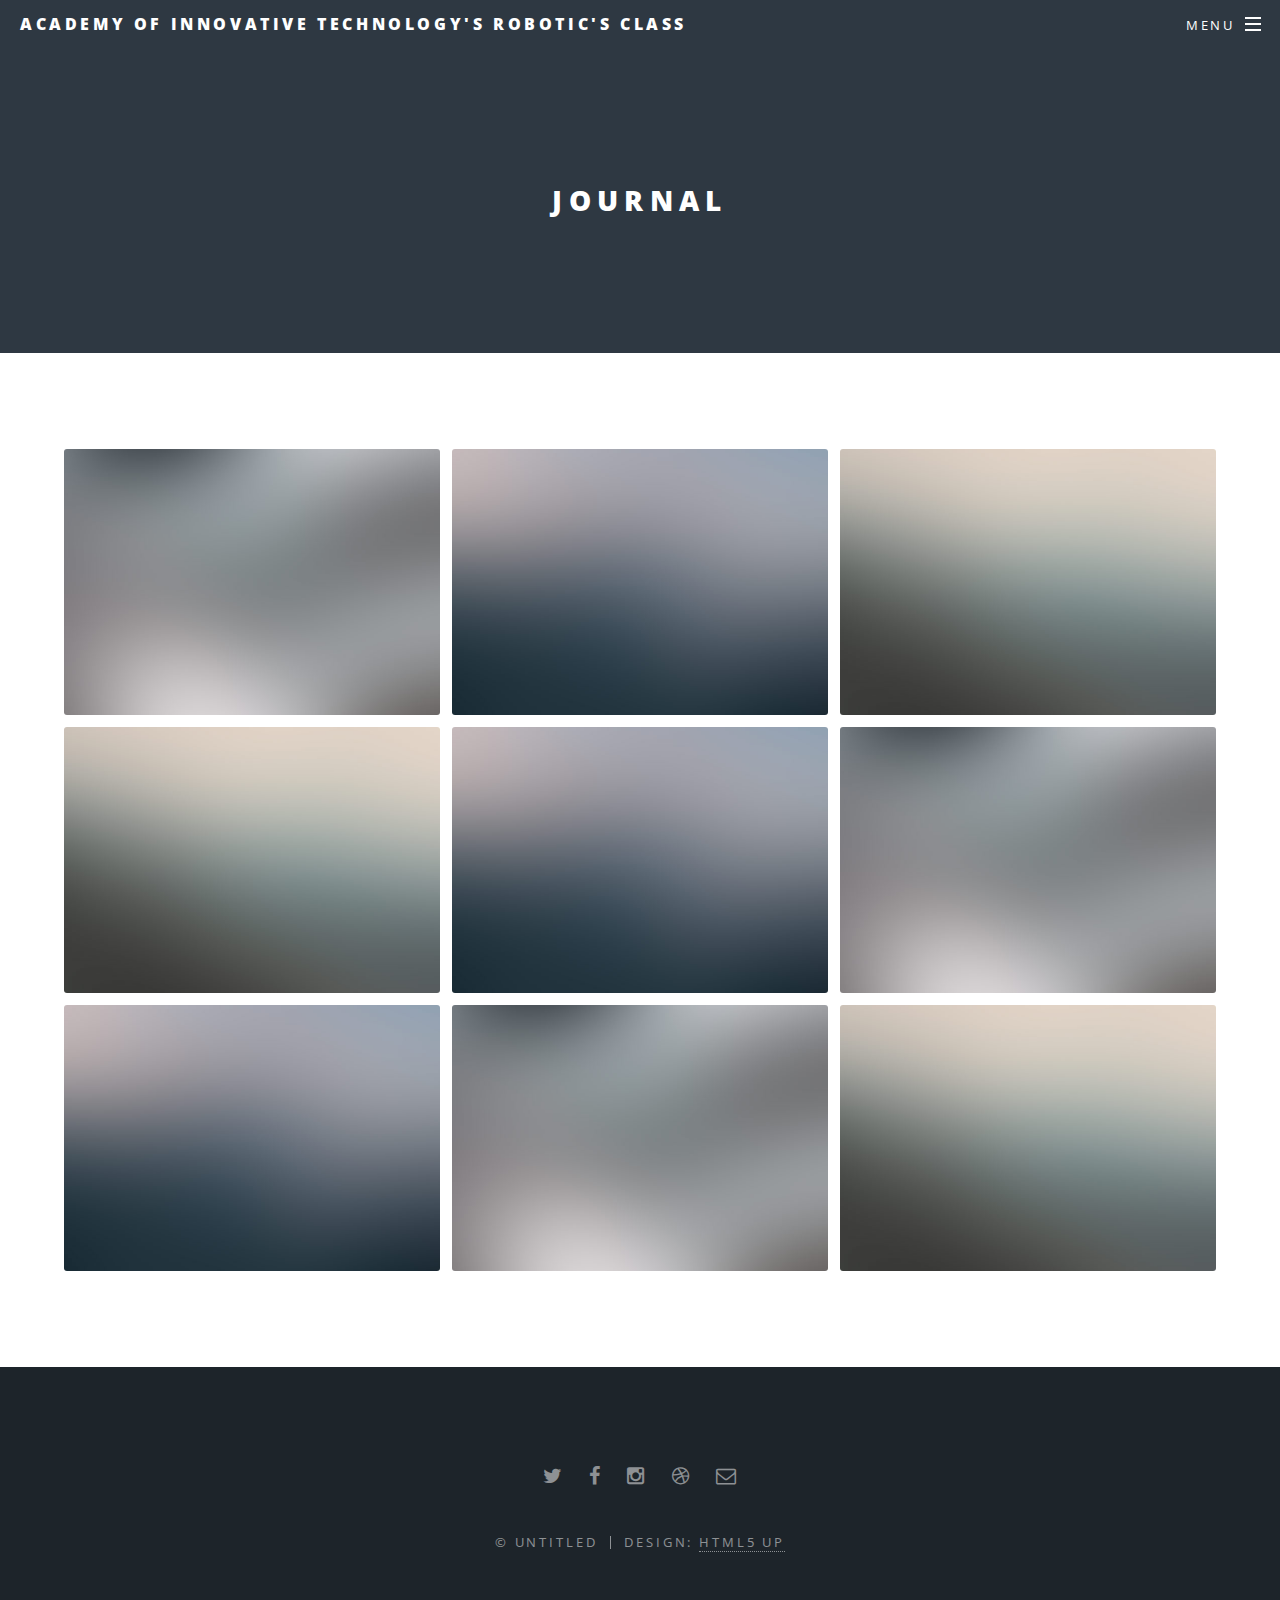
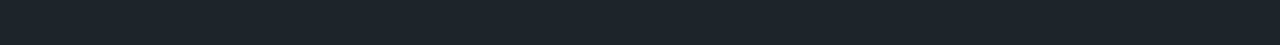
==== journal.html @ de73ca6f "added files" ====
<!DOCTYPE HTML>
<!--
	Spectral by HTML5 UP
	html5up.net | @n33co
	Free for personal and commercial use under the CCA 3.0 license (html5up.net/license)
-->
<html>
	<head>
		<title>Academy of Innovative Technology Robotic's Class</title>
		<meta charset="utf-8" />
		<meta name="viewport" content="width=device-width, initial-scale=1" />
		<!--[if lte IE 8]><script src="assets/js/ie/html5shiv.js"></script><![endif]-->
		<link rel="stylesheet" href="assets/css/main.css" />
		<!--[if lte IE 8]><link rel="stylesheet" href="assets/css/ie8.css" /><![endif]-->
		<!--[if lte IE 9]><link rel="stylesheet" href="assets/css/ie9.css" /><![endif]-->
	</head>
	<body>

		<!-- Page Wrapper -->
			<div id="page-wrapper">

				<!-- Header -->
					<header id="header">
						<h1><a href="index.html">Academy of Innovative Technology's Robotic's Class</a></h1>
						<nav id="nav">
							<ul>
								<li class="special">
									<a href="#menu" class="menuToggle"><span>Menu</span></a>
									<div id="menu">
										<ul>
											<li><a href="index.html">Home</a></li>
											<li><a href="gallery.html">Gallery</a><li>
										</ul>
									</div>
								</li>
							</ul>
						</nav>
					</header>

				<!-- Main -->
					<article id="main">
						<header style="background: url('images/IMAG0907')">
							<h2>Journal</h2>
							<p></p>
						</header>
						<section class="wrapper style5">
							<div class="inner">
								<section>
									<div class="box alt">
										<div class="row uniform 50%">
											<div class="4u"><span class="image fit"><img src="images/pic01.jpg" alt="" /></span></div>
											<div class="4u"><span class="image fit"><img src="images/pic02.jpg" alt="" /></span></div>
											<div class="4u"><span class="image fit"><img src="images/pic03.jpg" alt="" /></span></div>
											<div class="4u"><span class="image fit"><img src="images/pic03.jpg" alt="" /></span></div>
											<div class="4u"><span class="image fit"><img src="images/pic02.jpg" alt="" /></span></div>
											<div class="4u"><span class="image fit"><img src="images/pic01.jpg" alt="" /></span></div>
											<div class="4u"><span class="image fit"><img src="images/pic02.jpg" alt="" /></span></div>
											<div class="4u"><span class="image fit"><img src="images/pic01.jpg" alt="" /></span></div>
											<div class="4u"><span class="image fit"><img src="images/pic03.jpg" alt="" /></span></div>
										</div>
									</div>
								</section>
							</div>
						</section>
					</article>

				<!-- Footer -->
					<footer id="footer">
						<ul class="icons">
							<li><a href="#" class="icon fa-twitter"><span class="label">Twitter</span></a></li>
							<li><a href="#" class="icon fa-facebook"><span class="label">Facebook</span></a></li>
							<li><a href="#" class="icon fa-instagram"><span class="label">Instagram</span></a></li>
							<li><a href="#" class="icon fa-dribbble"><span class="label">Dribbble</span></a></li>
							<li><a href="#" class="icon fa-envelope-o"><span class="label">Email</span></a></li>
						</ul>
						<ul class="copyright">
							<li>&copy; Untitled</li><li>Design: <a href="http://html5up.net">HTML5 UP</a></li>
						</ul>
					</footer>

			</div>

		<!-- Scripts -->
			<script src="assets/js/jquery.min.js"></script>
			<script src="assets/js/jquery.scrollex.min.js"></script>
			<script src="assets/js/jquery.scrolly.min.js"></script>
			<script src="assets/js/skel.min.js"></script>
			<script src="assets/js/util.js"></script>
			<!--[if lte IE 8]><script src="assets/js/ie/respond.min.js"></script><![endif]-->
			<script src="assets/js/main.js"></script>

	</body>
</html>
---- assets/css/main.css ----
@import url(font-awesome.min.css);
@import url("http://fonts.googleapis.com/css?family=Open+Sans:400,400italic,600,600italic,800,800italic");

/*
	Spectral by HTML5 UP
	html5up.net | @n33co
	Free for personal and commercial use under the CCA 3.0 license (html5up.net/license)
*/

/* Reset */

	html, body, div, span, applet, object, iframe, h1, h2, h3, h4, h5, h6, p, blockquote, pre, a, abbr, acronym, address, big, cite, code, del, dfn, em, img, ins, kbd, q, s, samp, small, strike, strong, sub, sup, tt, var, b, u, i, center, dl, dt, dd, ol, ul, li, fieldset, form, label, legend, table, caption, tbody, tfoot, thead, tr, th, td, article, aside, canvas, details, embed, figure, figcaption, footer, header, hgroup, menu, nav, output, ruby, section, summary, time, mark, audio, video {
		margin: 0;
		padding: 0;
		border: 0;
		font-size: 100%;
		font: inherit;
		vertical-align: baseline;
	}

	article, aside, details, figcaption, figure, footer, header, hgroup, menu, nav, section {
		display: block;
	}

	body {
		line-height: 1;
	}

	ol, ul {
		list-style: none;
	}

	blockquote, q {
		quotes: none;
	}

	blockquote:before, blockquote:after, q:before, q:after {
		content: '';
		content: none;
	}

	table {
		border-collapse: collapse;
		border-spacing: 0;
	}

	body {
		-webkit-text-size-adjust: none;
	}

/* Box Model */

	*, *:before, *:after {
		-moz-box-sizing: border-box;
		-webkit-box-sizing: border-box;
		box-sizing: border-box;
	}

/* Grid */

	.row {
		border-bottom: solid 1px transparent;
		-moz-box-sizing: border-box;
		-webkit-box-sizing: border-box;
		box-sizing: border-box;
	}

	.row > * {
		float: left;
		-moz-box-sizing: border-box;
		-webkit-box-sizing: border-box;
		box-sizing: border-box;
	}

	.row:after, .row:before {
		content: '';
		display: block;
		clear: both;
		height: 0;
	}

	.row.uniform > * > :first-child {
		margin-top: 0;
	}

	.row.uniform > * > :last-child {
		margin-bottom: 0;
	}

	.row.\30 \25 > * {
		padding: 0 0 0 0em;
	}

	.row.\30 \25 {
		margin: 0 0 -1px 0em;
	}

	.row.uniform.\30 \25 > * {
		padding: 0em 0 0 0em;
	}

	.row.uniform.\30 \25 {
		margin: 0em 0 -1px 0em;
	}

	.row > * {
		padding: 0 0 0 1.5em;
	}

	.row {
		margin: 0 0 -1px -1.5em;
	}

	.row.uniform > * {
		padding: 1.5em 0 0 1.5em;
	}

	.row.uniform {
		margin: -1.5em 0 -1px -1.5em;
	}

	.row.\32 00\25 > * {
		padding: 0 0 0 3em;
	}

	.row.\32 00\25 {
		margin: 0 0 -1px -3em;
	}

	.row.uniform.\32 00\25 > * {
		padding: 3em 0 0 3em;
	}

	.row.uniform.\32 00\25 {
		margin: -3em 0 -1px -3em;
	}

	.row.\31 50\25 > * {
		padding: 0 0 0 2.25em;
	}

	.row.\31 50\25 {
		margin: 0 0 -1px -2.25em;
	}

	.row.uniform.\31 50\25 > * {
		padding: 2.25em 0 0 2.25em;
	}

	.row.uniform.\31 50\25 {
		margin: -2.25em 0 -1px -2.25em;
	}

	.row.\35 0\25 > * {
		padding: 0 0 0 0.75em;
	}

	.row.\35 0\25 {
		margin: 0 0 -1px -0.75em;
	}

	.row.uniform.\35 0\25 > * {
		padding: 0.75em 0 0 0.75em;
	}

	.row.uniform.\35 0\25 {
		margin: -0.75em 0 -1px -0.75em;
	}

	.row.\32 5\25 > * {
		padding: 0 0 0 0.375em;
	}

	.row.\32 5\25 {
		margin: 0 0 -1px -0.375em;
	}

	.row.uniform.\32 5\25 > * {
		padding: 0.375em 0 0 0.375em;
	}

	.row.uniform.\32 5\25 {
		margin: -0.375em 0 -1px -0.375em;
	}

	.\31 2u, .\31 2u\24 {
		width: 100%;
		clear: none;
		margin-left: 0;
	}

	.\31 1u, .\31 1u\24 {
		width: 91.6666666667%;
		clear: none;
		margin-left: 0;
	}

	.\31 0u, .\31 0u\24 {
		width: 83.3333333333%;
		clear: none;
		margin-left: 0;
	}

	.\39 u, .\39 u\24 {
		width: 75%;
		clear: none;
		margin-left: 0;
	}

	.\38 u, .\38 u\24 {
		width: 66.6666666667%;
		clear: none;
		margin-left: 0;
	}

	.\37 u, .\37 u\24 {
		width: 58.3333333333%;
		clear: none;
		margin-left: 0;
	}

	.\36 u, .\36 u\24 {
		width: 50%;
		clear: none;
		margin-left: 0;
	}

	.\35 u, .\35 u\24 {
		width: 41.6666666667%;
		clear: none;
		margin-left: 0;
	}

	.\34 u, .\34 u\24 {
		width: 33.3333333333%;
		clear: none;
		margin-left: 0;
	}

	.\33 u, .\33 u\24 {
		width: 25%;
		clear: none;
		margin-left: 0;
	}

	.\32 u, .\32 u\24 {
		width: 16.6666666667%;
		clear: none;
		margin-left: 0;
	}

	.\31 u, .\31 u\24 {
		width: 8.3333333333%;
		clear: none;
		margin-left: 0;
	}

	.\31 2u\24 + *,
	.\31 1u\24 + *,
	.\31 0u\24 + *,
	.\39 u\24 + *,
	.\38 u\24 + *,
	.\37 u\24 + *,
	.\36 u\24 + *,
	.\35 u\24 + *,
	.\34 u\24 + *,
	.\33 u\24 + *,
	.\32 u\24 + *,
	.\31 u\24 + * {
		clear: left;
	}

	.\-11u {
		margin-left: 91.66667%;
	}

	.\-10u {
		margin-left: 83.33333%;
	}

	.\-9u {
		margin-left: 75%;
	}

	.\-8u {
		margin-left: 66.66667%;
	}

	.\-7u {
		margin-left: 58.33333%;
	}

	.\-6u {
		margin-left: 50%;
	}

	.\-5u {
		margin-left: 41.66667%;
	}

	.\-4u {
		margin-left: 33.33333%;
	}

	.\-3u {
		margin-left: 25%;
	}

	.\-2u {
		margin-left: 16.66667%;
	}

	.\-1u {
		margin-left: 8.33333%;
	}

	@media screen and (max-width: 1680px) {

		.row > * {
			padding: 0 0 0 1.5em;
		}

		.row {
			margin: 0 0 -1px -1.5em;
		}

		.row.uniform > * {
			padding: 1.5em 0 0 1.5em;
		}

		.row.uniform {
			margin: -1.5em 0 -1px -1.5em;
		}

		.row.\32 00\25 > * {
			padding: 0 0 0 3em;
		}

		.row.\32 00\25 {
			margin: 0 0 -1px -3em;
		}

		.row.uniform.\32 00\25 > * {
			padding: 3em 0 0 3em;
		}

		.row.uniform.\32 00\25 {
			margin: -3em 0 -1px -3em;
		}

		.row.\31 50\25 > * {
			padding: 0 0 0 2.25em;
		}

		.row.\31 50\25 {
			margin: 0 0 -1px -2.25em;
		}

		.row.uniform.\31 50\25 > * {
			padding: 2.25em 0 0 2.25em;
		}

		.row.uniform.\31 50\25 {
			margin: -2.25em 0 -1px -2.25em;
		}

		.row.\35 0\25 > * {
			padding: 0 0 0 0.75em;
		}

		.row.\35 0\25 {
			margin: 0 0 -1px -0.75em;
		}

		.row.uniform.\35 0\25 > * {
			padding: 0.75em 0 0 0.75em;
		}

		.row.uniform.\35 0\25 {
			margin: -0.75em 0 -1px -0.75em;
		}

		.row.\32 5\25 > * {
			padding: 0 0 0 0.375em;
		}

		.row.\32 5\25 {
			margin: 0 0 -1px -0.375em;
		}

		.row.uniform.\32 5\25 > * {
			padding: 0.375em 0 0 0.375em;
		}

		.row.uniform.\32 5\25 {
			margin: -0.375em 0 -1px -0.375em;
		}

		.\31 2u\28xlarge\29, .\31 2u\24\28xlarge\29 {
			width: 100%;
			clear: none;
			margin-left: 0;
		}

		.\31 1u\28xlarge\29, .\31 1u\24\28xlarge\29 {
			width: 91.6666666667%;
			clear: none;
			margin-left: 0;
		}

		.\31 0u\28xlarge\29, .\31 0u\24\28xlarge\29 {
			width: 83.3333333333%;
			clear: none;
			margin-left: 0;
		}

		.\39 u\28xlarge\29, .\39 u\24\28xlarge\29 {
			width: 75%;
			clear: none;
			margin-left: 0;
		}

		.\38 u\28xlarge\29, .\38 u\24\28xlarge\29 {
			width: 66.6666666667%;
			clear: none;
			margin-left: 0;
		}

		.\37 u\28xlarge\29, .\37 u\24\28xlarge\29 {
			width: 58.3333333333%;
			clear: none;
			margin-left: 0;
		}

		.\36 u\28xlarge\29, .\36 u\24\28xlarge\29 {
			width: 50%;
			clear: none;
			margin-left: 0;
		}

		.\35 u\28xlarge\29, .\35 u\24\28xlarge\29 {
			width: 41.6666666667%;
			clear: none;
			margin-left: 0;
		}

		.\34 u\28xlarge\29, .\34 u\24\28xlarge\29 {
			width: 33.3333333333%;
			clear: none;
			margin-left: 0;
		}

		.\33 u\28xlarge\29, .\33 u\24\28xlarge\29 {
			width: 25%;
			clear: none;
			margin-left: 0;
		}

		.\32 u\28xlarge\29, .\32 u\24\28xlarge\29 {
			width: 16.6666666667%;
			clear: none;
			margin-left: 0;
		}

		.\31 u\28xlarge\29, .\31 u\24\28xlarge\29 {
			width: 8.3333333333%;
			clear: none;
			margin-left: 0;
		}

		.\31 2u\24\28xlarge\29 + *,
		.\31 1u\24\28xlarge\29 + *,
		.\31 0u\24\28xlarge\29 + *,
		.\39 u\24\28xlarge\29 + *,
		.\38 u\24\28xlarge\29 + *,
		.\37 u\24\28xlarge\29 + *,
		.\36 u\24\28xlarge\29 + *,
		.\35 u\24\28xlarge\29 + *,
		.\34 u\24\28xlarge\29 + *,
		.\33 u\24\28xlarge\29 + *,
		.\32 u\24\28xlarge\29 + *,
		.\31 u\24\28xlarge\29 + * {
			clear: left;
		}

		.\-11u\28xlarge\29 {
			margin-left: 91.66667%;
		}

		.\-10u\28xlarge\29 {
			margin-left: 83.33333%;
		}

		.\-9u\28xlarge\29 {
			margin-left: 75%;
		}

		.\-8u\28xlarge\29 {
			margin-left: 66.66667%;
		}

		.\-7u\28xlarge\29 {
			margin-left: 58.33333%;
		}

		.\-6u\28xlarge\29 {
			margin-left: 50%;
		}

		.\-5u\28xlarge\29 {
			margin-left: 41.66667%;
		}

		.\-4u\28xlarge\29 {
			margin-left: 33.33333%;
		}

		.\-3u\28xlarge\29 {
			margin-left: 25%;
		}

		.\-2u\28xlarge\29 {
			margin-left: 16.66667%;
		}

		.\-1u\28xlarge\29 {
			margin-left: 8.33333%;
		}

	}

	@media screen and (max-width: 1280px) {

		.row > * {
			padding: 0 0 0 1.5em;
		}

		.row {
			margin: 0 0 -1px -1.5em;
		}

		.row.uniform > * {
			padding: 1.5em 0 0 1.5em;
		}

		.row.uniform {
			margin: -1.5em 0 -1px -1.5em;
		}

		.row.\32 00\25 > * {
			padding: 0 0 0 3em;
		}

		.row.\32 00\25 {
			margin: 0 0 -1px -3em;
		}

		.row.uniform.\32 00\25 > * {
			padding: 3em 0 0 3em;
		}

		.row.uniform.\32 00\25 {
			margin: -3em 0 -1px -3em;
		}

		.row.\31 50\25 > * {
			padding: 0 0 0 2.25em;
		}

		.row.\31 50\25 {
			margin: 0 0 -1px -2.25em;
		}

		.row.uniform.\31 50\25 > * {
			padding: 2.25em 0 0 2.25em;
		}

		.row.uniform.\31 50\25 {
			margin: -2.25em 0 -1px -2.25em;
		}

		.row.\35 0\25 > * {
			padding: 0 0 0 0.75em;
		}

		.row.\35 0\25 {
			margin: 0 0 -1px -0.75em;
		}

		.row.uniform.\35 0\25 > * {
			padding: 0.75em 0 0 0.75em;
		}

		.row.uniform.\35 0\25 {
			margin: -0.75em 0 -1px -0.75em;
		}

		.row.\32 5\25 > * {
			padding: 0 0 0 0.375em;
		}

		.row.\32 5\25 {
			margin: 0 0 -1px -0.375em;
		}

		.row.uniform.\32 5\25 > * {
			padding: 0.375em 0 0 0.375em;
		}

		.row.uniform.\32 5\25 {
			margin: -0.375em 0 -1px -0.375em;
		}

		.\31 2u\28large\29, .\31 2u\24\28large\29 {
			width: 100%;
			clear: none;
			margin-left: 0;
		}

		.\31 1u\28large\29, .\31 1u\24\28large\29 {
			width: 91.6666666667%;
			clear: none;
			margin-left: 0;
		}

		.\31 0u\28large\29, .\31 0u\24\28large\29 {
			width: 83.3333333333%;
			clear: none;
			margin-left: 0;
		}

		.\39 u\28large\29, .\39 u\24\28large\29 {
			width: 75%;
			clear: none;
			margin-left: 0;
		}

		.\38 u\28large\29, .\38 u\24\28large\29 {
			width: 66.6666666667%;
			clear: none;
			margin-left: 0;
		}

		.\37 u\28large\29, .\37 u\24\28large\29 {
			width: 58.3333333333%;
			clear: none;
			margin-left: 0;
		}

		.\36 u\28large\29, .\36 u\24\28large\29 {
			width: 50%;
			clear: none;
			margin-left: 0;
		}

		.\35 u\28large\29, .\35 u\24\28large\29 {
			width: 41.6666666667%;
			clear: none;
			margin-left: 0;
		}

		.\34 u\28large\29, .\34 u\24\28large\29 {
			width: 33.3333333333%;
			clear: none;
			margin-left: 0;
		}

		.\33 u\28large\29, .\33 u\24\28large\29 {
			width: 25%;
			clear: none;
			margin-left: 0;
		}

		.\32 u\28large\29, .\32 u\24\28large\29 {
			width: 16.6666666667%;
			clear: none;
			margin-left: 0;
		}

		.\31 u\28large\29, .\31 u\24\28large\29 {
			width: 8.3333333333%;
			clear: none;
			margin-left: 0;
		}

		.\31 2u\24\28large\29 + *,
		.\31 1u\24\28large\29 + *,
		.\31 0u\24\28large\29 + *,
		.\39 u\24\28large\29 + *,
		.\38 u\24\28large\29 + *,
		.\37 u\24\28large\29 + *,
		.\36 u\24\28large\29 + *,
		.\35 u\24\28large\29 + *,
		.\34 u\24\28large\29 + *,
		.\33 u\24\28large\29 + *,
		.\32 u\24\28large\29 + *,
		.\31 u\24\28large\29 + * {
			clear: left;
		}

		.\-11u\28large\29 {
			margin-left: 91.66667%;
		}

		.\-10u\28large\29 {
			margin-left: 83.33333%;
		}

		.\-9u\28large\29 {
			margin-left: 75%;
		}

		.\-8u\28large\29 {
			margin-left: 66.66667%;
		}

		.\-7u\28large\29 {
			margin-left: 58.33333%;
		}

		.\-6u\28large\29 {
			margin-left: 50%;
		}

		.\-5u\28large\29 {
			margin-left: 41.66667%;
		}

		.\-4u\28large\29 {
			margin-left: 33.33333%;
		}

		.\-3u\28large\29 {
			margin-left: 25%;
		}

		.\-2u\28large\29 {
			margin-left: 16.66667%;
		}

		.\-1u\28large\29 {
			margin-left: 8.33333%;
		}

	}

	@media screen and (max-width: 980px) {

		.row > * {
			padding: 0 0 0 1.5em;
		}

		.row {
			margin: 0 0 -1px -1.5em;
		}

		.row.uniform > * {
			padding: 1.5em 0 0 1.5em;
		}

		.row.uniform {
			margin: -1.5em 0 -1px -1.5em;
		}

		.row.\32 00\25 > * {
			padding: 0 0 0 3em;
		}

		.row.\32 00\25 {
			margin: 0 0 -1px -3em;
		}

		.row.uniform.\32 00\25 > * {
			padding: 3em 0 0 3em;
		}

		.row.uniform.\32 00\25 {
			margin: -3em 0 -1px -3em;
		}

		.row.\31 50\25 > * {
			padding: 0 0 0 2.25em;
		}

		.row.\31 50\25 {
			margin: 0 0 -1px -2.25em;
		}

		.row.uniform.\31 50\25 > * {
			padding: 2.25em 0 0 2.25em;
		}

		.row.uniform.\31 50\25 {
			margin: -2.25em 0 -1px -2.25em;
		}

		.row.\35 0\25 > * {
			padding: 0 0 0 0.75em;
		}

		.row.\35 0\25 {
			margin: 0 0 -1px -0.75em;
		}

		.row.uniform.\35 0\25 > * {
			padding: 0.75em 0 0 0.75em;
		}

		.row.uniform.\35 0\25 {
			margin: -0.75em 0 -1px -0.75em;
		}

		.row.\32 5\25 > * {
			padding: 0 0 0 0.375em;
		}

		.row.\32 5\25 {
			margin: 0 0 -1px -0.375em;
		}

		.row.uniform.\32 5\25 > * {
			padding: 0.375em 0 0 0.375em;
		}

		.row.uniform.\32 5\25 {
			margin: -0.375em 0 -1px -0.375em;
		}

		.\31 2u\28medium\29, .\31 2u\24\28medium\29 {
			width: 100%;
			clear: none;
			margin-left: 0;
		}

		.\31 1u\28medium\29, .\31 1u\24\28medium\29 {
			width: 91.6666666667%;
			clear: none;
			margin-left: 0;
		}

		.\31 0u\28medium\29, .\31 0u\24\28medium\29 {
			width: 83.3333333333%;
			clear: none;
			margin-left: 0;
		}

		.\39 u\28medium\29, .\39 u\24\28medium\29 {
			width: 75%;
			clear: none;
			margin-left: 0;
		}

		.\38 u\28medium\29, .\38 u\24\28medium\29 {
			width: 66.6666666667%;
			clear: none;
			margin-left: 0;
		}

		.\37 u\28medium\29, .\37 u\24\28medium\29 {
			width: 58.3333333333%;
			clear: none;
			margin-left: 0;
		}

		.\36 u\28medium\29, .\36 u\24\28medium\29 {
			width: 50%;
			clear: none;
			margin-left: 0;
		}

		.\35 u\28medium\29, .\35 u\24\28medium\29 {
			width: 41.6666666667%;
			clear: none;
			margin-left: 0;
		}

		.\34 u\28medium\29, .\34 u\24\28medium\29 {
			width: 33.3333333333%;
			clear: none;
			margin-left: 0;
		}

		.\33 u\28medium\29, .\33 u\24\28medium\29 {
			width: 25%;
			clear: none;
			margin-left: 0;
		}

		.\32 u\28medium\29, .\32 u\24\28medium\29 {
			width: 16.6666666667%;
			clear: none;
			margin-left: 0;
		}

		.\31 u\28medium\29, .\31 u\24\28medium\29 {
			width: 8.3333333333%;
			clear: none;
			margin-left: 0;
		}

		.\31 2u\24\28medium\29 + *,
		.\31 1u\24\28medium\29 + *,
		.\31 0u\24\28medium\29 + *,
		.\39 u\24\28medium\29 + *,
		.\38 u\24\28medium\29 + *,
		.\37 u\24\28medium\29 + *,
		.\36 u\24\28medium\29 + *,
		.\35 u\24\28medium\29 + *,
		.\34 u\24\28medium\29 + *,
		.\33 u\24\28medium\29 + *,
		.\32 u\24\28medium\29 + *,
		.\31 u\24\28medium\29 + * {
			clear: left;
		}

		.\-11u\28medium\29 {
			margin-left: 91.66667%;
		}

		.\-10u\28medium\29 {
			margin-left: 83.33333%;
		}

		.\-9u\28medium\29 {
			margin-left: 75%;
		}

		.\-8u\28medium\29 {
			margin-left: 66.66667%;
		}

		.\-7u\28medium\29 {
			margin-left: 58.33333%;
		}

		.\-6u\28medium\29 {
			margin-left: 50%;
		}

		.\-5u\28medium\29 {
			margin-left: 41.66667%;
		}

		.\-4u\28medium\29 {
			margin-left: 33.33333%;
		}

		.\-3u\28medium\29 {
			margin-left: 25%;
		}

		.\-2u\28medium\29 {
			margin-left: 16.66667%;
		}

		.\-1u\28medium\29 {
			margin-left: 8.33333%;
		}

	}

	@media screen and (max-width: 736px) {

		.row > * {
			padding: 0 0 0 1.5em;
		}

		.row {
			margin: 0 0 -1px -1.5em;
		}

		.row.uniform > * {
			padding: 1.5em 0 0 1.5em;
		}

		.row.uniform {
			margin: -1.5em 0 -1px -1.5em;
		}

		.row.\32 00\25 > * {
			padding: 0 0 0 3em;
		}

		.row.\32 00\25 {
			margin: 0 0 -1px -3em;
		}

		.row.uniform.\32 00\25 > * {
			padding: 3em 0 0 3em;
		}

		.row.uniform.\32 00\25 {
			margin: -3em 0 -1px -3em;
		}

		.row.\31 50\25 > * {
			padding: 0 0 0 2.25em;
		}

		.row.\31 50\25 {
			margin: 0 0 -1px -2.25em;
		}

		.row.uniform.\31 50\25 > * {
			padding: 2.25em 0 0 2.25em;
		}

		.row.uniform.\31 50\25 {
			margin: -2.25em 0 -1px -2.25em;
		}

		.row.\35 0\25 > * {
			padding: 0 0 0 0.75em;
		}

		.row.\35 0\25 {
			margin: 0 0 -1px -0.75em;
		}

		.row.uniform.\35 0\25 > * {
			padding: 0.75em 0 0 0.75em;
		}

		.row.uniform.\35 0\25 {
			margin: -0.75em 0 -1px -0.75em;
		}

		.row.\32 5\25 > * {
			padding: 0 0 0 0.375em;
		}

		.row.\32 5\25 {
			margin: 0 0 -1px -0.375em;
		}

		.row.uniform.\32 5\25 > * {
			padding: 0.375em 0 0 0.375em;
		}

		.row.uniform.\32 5\25 {
			margin: -0.375em 0 -1px -0.375em;
		}

		.\31 2u\28small\29, .\31 2u\24\28small\29 {
			width: 100%;
			clear: none;
			margin-left: 0;
		}

		.\31 1u\28small\29, .\31 1u\24\28small\29 {
			width: 91.6666666667%;
			clear: none;
			margin-left: 0;
		}

		.\31 0u\28small\29, .\31 0u\24\28small\29 {
			width: 83.3333333333%;
			clear: none;
			margin-left: 0;
		}

		.\39 u\28small\29, .\39 u\24\28small\29 {
			width: 75%;
			clear: none;
			margin-left: 0;
		}

		.\38 u\28small\29, .\38 u\24\28small\29 {
			width: 66.6666666667%;
			clear: none;
			margin-left: 0;
		}

		.\37 u\28small\29, .\37 u\24\28small\29 {
			width: 58.3333333333%;
			clear: none;
			margin-left: 0;
		}

		.\36 u\28small\29, .\36 u\24\28small\29 {
			width: 50%;
			clear: none;
			margin-left: 0;
		}

		.\35 u\28small\29, .\35 u\24\28small\29 {
			width: 41.6666666667%;
			clear: none;
			margin-left: 0;
		}

		.\34 u\28small\29, .\34 u\24\28small\29 {
			width: 33.3333333333%;
			clear: none;
			margin-left: 0;
		}

		.\33 u\28small\29, .\33 u\24\28small\29 {
			width: 25%;
			clear: none;
			margin-left: 0;
		}

		.\32 u\28small\29, .\32 u\24\28small\29 {
			width: 16.6666666667%;
			clear: none;
			margin-left: 0;
		}

		.\31 u\28small\29, .\31 u\24\28small\29 {
			width: 8.3333333333%;
			clear: none;
			margin-left: 0;
		}

		.\31 2u\24\28small\29 + *,
		.\31 1u\24\28small\29 + *,
		.\31 0u\24\28small\29 + *,
		.\39 u\24\28small\29 + *,
		.\38 u\24\28small\29 + *,
		.\37 u\24\28small\29 + *,
		.\36 u\24\28small\29 + *,
		.\35 u\24\28small\29 + *,
		.\34 u\24\28small\29 + *,
		.\33 u\24\28small\29 + *,
		.\32 u\24\28small\29 + *,
		.\31 u\24\28small\29 + * {
			clear: left;
		}

		.\-11u\28small\29 {
			margin-left: 91.66667%;
		}

		.\-10u\28small\29 {
			margin-left: 83.33333%;
		}

		.\-9u\28small\29 {
			margin-left: 75%;
		}

		.\-8u\28small\29 {
			margin-left: 66.66667%;
		}

		.\-7u\28small\29 {
			margin-left: 58.33333%;
		}

		.\-6u\28small\29 {
			margin-left: 50%;
		}

		.\-5u\28small\29 {
			margin-left: 41.66667%;
		}

		.\-4u\28small\29 {
			margin-left: 33.33333%;
		}

		.\-3u\28small\29 {
			margin-left: 25%;
		}

		.\-2u\28small\29 {
			margin-left: 16.66667%;
		}

		.\-1u\28small\29 {
			margin-left: 8.33333%;
		}

	}

	@media screen and (max-width: 480px) {

		.row > * {
			padding: 0 0 0 1.5em;
		}

		.row {
			margin: 0 0 -1px -1.5em;
		}

		.row.uniform > * {
			padding: 1.5em 0 0 1.5em;
		}

		.row.uniform {
			margin: -1.5em 0 -1px -1.5em;
		}

		.row.\32 00\25 > * {
			padding: 0 0 0 3em;
		}

		.row.\32 00\25 {
			margin: 0 0 -1px -3em;
		}

		.row.uniform.\32 00\25 > * {
			padding: 3em 0 0 3em;
		}

		.row.uniform.\32 00\25 {
			margin: -3em 0 -1px -3em;
		}

		.row.\31 50\25 > * {
			padding: 0 0 0 2.25em;
		}

		.row.\31 50\25 {
			margin: 0 0 -1px -2.25em;
		}

		.row.uniform.\31 50\25 > * {
			padding: 2.25em 0 0 2.25em;
		}

		.row.uniform.\31 50\25 {
			margin: -2.25em 0 -1px -2.25em;
		}

		.row.\35 0\25 > * {
			padding: 0 0 0 0.75em;
		}

		.row.\35 0\25 {
			margin: 0 0 -1px -0.75em;
		}

		.row.uniform.\35 0\25 > * {
			padding: 0.75em 0 0 0.75em;
		}

		.row.uniform.\35 0\25 {
			margin: -0.75em 0 -1px -0.75em;
		}

		.row.\32 5\25 > * {
			padding: 0 0 0 0.375em;
		}

		.row.\32 5\25 {
			margin: 0 0 -1px -0.375em;
		}

		.row.uniform.\32 5\25 > * {
			padding: 0.375em 0 0 0.375em;
		}

		.row.uniform.\32 5\25 {
			margin: -0.375em 0 -1px -0.375em;
		}

		.\31 2u\28xsmall\29, .\31 2u\24\28xsmall\29 {
			width: 100%;
			clear: none;
			margin-left: 0;
		}

		.\31 1u\28xsmall\29, .\31 1u\24\28xsmall\29 {
			width: 91.6666666667%;
			clear: none;
			margin-left: 0;
		}

		.\31 0u\28xsmall\29, .\31 0u\24\28xsmall\29 {
			width: 83.3333333333%;
			clear: none;
			margin-left: 0;
		}

		.\39 u\28xsmall\29, .\39 u\24\28xsmall\29 {
			width: 75%;
			clear: none;
			margin-left: 0;
		}

		.\38 u\28xsmall\29, .\38 u\24\28xsmall\29 {
			width: 66.6666666667%;
			clear: none;
			margin-left: 0;
		}

		.\37 u\28xsmall\29, .\37 u\24\28xsmall\29 {
			width: 58.3333333333%;
			clear: none;
			margin-left: 0;
		}

		.\36 u\28xsmall\29, .\36 u\24\28xsmall\29 {
			width: 50%;
			clear: none;
			margin-left: 0;
		}

		.\35 u\28xsmall\29, .\35 u\24\28xsmall\29 {
			width: 41.6666666667%;
			clear: none;
			margin-left: 0;
		}

		.\34 u\28xsmall\29, .\34 u\24\28xsmall\29 {
			width: 33.3333333333%;
			clear: none;
			margin-left: 0;
		}

		.\33 u\28xsmall\29, .\33 u\24\28xsmall\29 {
			width: 25%;
			clear: none;
			margin-left: 0;
		}

		.\32 u\28xsmall\29, .\32 u\24\28xsmall\29 {
			width: 16.6666666667%;
			clear: none;
			margin-left: 0;
		}

		.\31 u\28xsmall\29, .\31 u\24\28xsmall\29 {
			width: 8.3333333333%;
			clear: none;
			margin-left: 0;
		}

		.\31 2u\24\28xsmall\29 + *,
		.\31 1u\24\28xsmall\29 + *,
		.\31 0u\24\28xsmall\29 + *,
		.\39 u\24\28xsmall\29 + *,
		.\38 u\24\28xsmall\29 + *,
		.\37 u\24\28xsmall\29 + *,
		.\36 u\24\28xsmall\29 + *,
		.\35 u\24\28xsmall\29 + *,
		.\34 u\24\28xsmall\29 + *,
		.\33 u\24\28xsmall\29 + *,
		.\32 u\24\28xsmall\29 + *,
		.\31 u\24\28xsmall\29 + * {
			clear: left;
		}

		.\-11u\28xsmall\29 {
			margin-left: 91.66667%;
		}

		.\-10u\28xsmall\29 {
			margin-left: 83.33333%;
		}

		.\-9u\28xsmall\29 {
			margin-left: 75%;
		}

		.\-8u\28xsmall\29 {
			margin-left: 66.66667%;
		}

		.\-7u\28xsmall\29 {
			margin-left: 58.33333%;
		}

		.\-6u\28xsmall\29 {
			margin-left: 50%;
		}

		.\-5u\28xsmall\29 {
			margin-left: 41.66667%;
		}

		.\-4u\28xsmall\29 {
			margin-left: 33.33333%;
		}

		.\-3u\28xsmall\29 {
			margin-left: 25%;
		}

		.\-2u\28xsmall\29 {
			margin-left: 16.66667%;
		}

		.\-1u\28xsmall\29 {
			margin-left: 8.33333%;
		}

	}

/* Basic */

	@-ms-viewport {
		width: device-width;
	}

	body {
		background: #2e3842;
	}

		body.is-loading *, body.is-loading *:before, body.is-loading *:after {
			-moz-animation: none !important;
			-webkit-animation: none !important;
			-ms-animation: none !important;
			animation: none !important;
			-moz-transition: none !important;
			-webkit-transition: none !important;
			-ms-transition: none !important;
			transition: none !important;
		}

	body, input, select, textarea {
		color: #fff;
		font-family: "Open Sans", Helvetica, sans-serif;
		font-size: 15pt;
		font-weight: 400;
		letter-spacing: 0.075em;
		line-height: 1.65em;
	}

		@media screen and (max-width: 1680px) {

			body, input, select, textarea {
				font-size: 13pt;
			}

		}

		@media screen and (max-width: 1280px) {

			body, input, select, textarea {
				font-size: 12pt;
			}

		}

		@media screen and (max-width: 736px) {

			body, input, select, textarea {
				font-size: 11pt;
				letter-spacing: 0.0375em;
			}

		}

	a {
		-moz-transition: color 0.2s ease, border-bottom-color 0.2s ease;
		-webkit-transition: color 0.2s ease, border-bottom-color 0.2s ease;
		-ms-transition: color 0.2s ease, border-bottom-color 0.2s ease;
		transition: color 0.2s ease, border-bottom-color 0.2s ease;
		border-bottom: dotted 1px;
		color: inherit;
		text-decoration: none;
	}

		a:hover {
			border-bottom-color: transparent;
		}

	strong, b {
		color: #fff;
		font-weight: 600;
	}

	em, i {
		font-style: italic;
	}

	p {
		margin: 0 0 2em 0;
	}

	h1, h2, h3, h4, h5, h6 {
		color: #fff;
		font-weight: 800;
		letter-spacing: 0.225em;
		line-height: 1em;
		margin: 0 0 1em 0;
		text-transform: uppercase;
	}

		h1 a, h2 a, h3 a, h4 a, h5 a, h6 a {
			color: inherit;
			text-decoration: none;
		}

	h2 {
		font-size: 1.35em;
		line-height: 1.75em;
	}

		@media screen and (max-width: 736px) {

			h2 {
				font-size: 1.1em;
				line-height: 1.65em;
			}

		}

	h3 {
		font-size: 1.15em;
		line-height: 1.75em;
	}

		@media screen and (max-width: 736px) {

			h3 {
				font-size: 1em;
				line-height: 1.65em;
			}

		}

	h4 {
		font-size: 1em;
		line-height: 1.5em;
	}

	h5 {
		font-size: 0.8em;
		line-height: 1.5em;
	}

	h6 {
		font-size: 0.7em;
		line-height: 1.5em;
	}

	sub {
		font-size: 0.8em;
		position: relative;
		top: 0.5em;
	}

	sup {
		font-size: 0.8em;
		position: relative;
		top: -0.5em;
	}

	hr {
		border: 0;
		border-bottom: solid 2px #fff;
		margin: 3em 0;
	}

		hr.major {
			margin: 4.5em 0;
		}

	blockquote {
		border-left: solid 4px #fff;
		font-style: italic;
		margin: 0 0 2em 0;
		padding: 0.5em 0 0.5em 2em;
	}

	code {
		background: rgba(144, 144, 144, 0.25);
		border-radius: 3px;
		font-family: "Courier New", monospace;
		font-size: 0.9em;
		letter-spacing: 0;
		margin: 0 0.25em;
		padding: 0.25em 0.65em;
	}

	pre {
		-webkit-overflow-scrolling: touch;
		font-family: "Courier New", monospace;
		font-size: 0.9em;
		margin: 0 0 2em 0;
	}

		pre code {
			display: block;
			line-height: 1.75em;
			padding: 1em 1.5em;
			overflow-x: auto;
		}

	.align-left {
		text-align: left;
	}

	.align-center {
		text-align: center;
	}

	.align-right {
		text-align: right;
	}

/* Section/Article */

	section.special, article.special {
		text-align: center;
	}

	header p {
		color: rgba(255, 255, 255, 0.5);
		position: relative;
		top: -0.25em;
	}

	header h3 + p {
		font-size: 1.1em;
	}

	header h4 + p,
	header h5 + p,
	header h6 + p {
		font-size: 0.9em;
	}

	header.major {
		margin: 0 0 3.5em 0;
	}

		header.major h2, header.major h3, header.major h4, header.major h5, header.major h6 {
			border-bottom: solid 2px #fff;
			display: inline-block;
			padding-bottom: 1em;
			position: relative;
		}

			header.major h2:after, header.major h3:after, header.major h4:after, header.major h5:after, header.major h6:after {
				content: '';
				display: block;
				height: 1px;
			}

		header.major p {
			color: #fff;
			top: 0;
		}

		@media screen and (max-width: 736px) {

			header.major {
				margin: 0 0 2em 0;
			}

		}

	@media screen and (max-width: 980px) {

		header br {
			display: none;
		}

	}

/* Form */

	form {
		margin: 0 0 2em 0;
	}

	label {
		color: #fff;
		display: block;
		font-size: 0.9em;
		font-weight: 600;
		margin: 0 0 1em 0;
	}

	input[type="text"],
	input[type="password"],
	input[type="email"],
	select,
	textarea {
		-moz-appearance: none;
		-webkit-appearance: none;
		-ms-appearance: none;
		appearance: none;
		background: rgba(144, 144, 144, 0.25);
		border-radius: 3px;
		border: none;
		color: inherit;
		display: block;
		outline: 0;
		padding: 0 1em;
		text-decoration: none;
		width: 100%;
	}

		input[type="text"]:invalid,
		input[type="password"]:invalid,
		input[type="email"]:invalid,
		select:invalid,
		textarea:invalid {
			box-shadow: none;
		}

		input[type="text"]:focus,
		input[type="password"]:focus,
		input[type="email"]:focus,
		select:focus,
		textarea:focus {
			box-shadow: 0 0 0 2px #21b2a6;
		}

	.select-wrapper {
		text-decoration: none;
		display: block;
		position: relative;
	}

		.select-wrapper:before {
			-moz-osx-font-smoothing: grayscale;
			-webkit-font-smoothing: antialiased;
			font-family: FontAwesome;
			font-style: normal;
			font-weight: normal;
			text-transform: none !important;
		}

		.select-wrapper:before {
			-moz-pointer-events: none;
			-webkit-pointer-events: none;
			-ms-pointer-events: none;
			pointer-events: none;
			color: #fff;
			content: '\f078';
			display: block;
			height: 2.75em;
			line-height: 2.75em;
			position: absolute;
			right: 0;
			text-align: center;
			top: 0;
			width: 2.75em;
		}

		.select-wrapper select::-ms-expand {
			display: none;
		}

	input[type="text"],
	input[type="password"],
	input[type="email"],
	select {
		height: 2.75em;
	}

	textarea {
		padding: 0.75em 1em;
	}

	input[type="checkbox"],
	input[type="radio"] {
		-moz-appearance: none;
		-webkit-appearance: none;
		-ms-appearance: none;
		appearance: none;
		display: block;
		float: left;
		margin-right: -2em;
		opacity: 0;
		width: 1em;
		z-index: -1;
	}

		input[type="checkbox"] + label,
		input[type="radio"] + label {
			text-decoration: none;
			color: #fff;
			cursor: pointer;
			display: inline-block;
			font-size: 1em;
			font-weight: 400;
			padding-left: 2.4em;
			padding-right: 0.75em;
			position: relative;
		}

			input[type="checkbox"] + label:before,
			input[type="radio"] + label:before {
				-moz-osx-font-smoothing: grayscale;
				-webkit-font-smoothing: antialiased;
				font-family: FontAwesome;
				font-style: normal;
				font-weight: normal;
				text-transform: none !important;
			}

			input[type="checkbox"] + label:before,
			input[type="radio"] + label:before {
				background: rgba(144, 144, 144, 0.25);
				border-radius: 3px;
				content: '';
				display: inline-block;
				height: 1.65em;
				left: 0;
				line-height: 1.58125em;
				position: absolute;
				text-align: center;
				top: 0;
				width: 1.65em;
			}

		input[type="checkbox"]:checked + label:before,
		input[type="radio"]:checked + label:before {
			background: #2e3842;
			color: #fff;
			content: '\f00c';
		}

		input[type="checkbox"]:focus + label:before,
		input[type="radio"]:focus + label:before {
			box-shadow: 0 0 0 2px #21b2a6;
		}

	input[type="checkbox"] + label:before {
		border-radius: 3px;
	}

	input[type="radio"] + label:before {
		border-radius: 100%;
	}

	::-webkit-input-placeholder {
		color: rgba(255, 255, 255, 0.5) !important;
		opacity: 1.0;
	}

	:-moz-placeholder {
		color: rgba(255, 255, 255, 0.5) !important;
		opacity: 1.0;
	}

	::-moz-placeholder {
		color: rgba(255, 255, 255, 0.5) !important;
		opacity: 1.0;
	}

	:-ms-input-placeholder {
		color: rgba(255, 255, 255, 0.5) !important;
		opacity: 1.0;
	}

	.formerize-placeholder {
		color: rgba(255, 255, 255, 0.5) !important;
		opacity: 1.0;
	}

/* Box */

	.box {
		border-radius: 3px;
		border: solid 2px #fff;
		margin-bottom: 2em;
		padding: 1.5em;
	}

		.box > :last-child,
		.box > :last-child > :last-child,
		.box > :last-child > :last-child > :last-child {
			margin-bottom: 0;
		}

		.box.alt {
			border: 0;
			border-radius: 0;
			padding: 0;
		}

/* Icon */

	.icon {
		text-decoration: none;
		border-bottom: none;
		position: relative;
	}

		.icon:before {
			-moz-osx-font-smoothing: grayscale;
			-webkit-font-smoothing: antialiased;
			font-family: FontAwesome;
			font-style: normal;
			font-weight: normal;
			text-transform: none !important;
		}

		.icon > .label {
			display: none;
		}

		.icon.major {
			-moz-transform: rotate(-45deg);
			-webkit-transform: rotate(-45deg);
			-ms-transform: rotate(-45deg);
			transform: rotate(-45deg);
			border-radius: 3px;
			border: solid 2px #fff;
			display: inline-block;
			font-size: 1.35em;
			height: calc(3em + 2px);
			line-height: 3em;
			text-align: center;
			width: calc(3em + 2px);
		}

			.icon.major:before {
				-moz-transform: rotate(45deg);
				-webkit-transform: rotate(45deg);
				-ms-transform: rotate(45deg);
				transform: rotate(45deg);
				display: inline-block;
				font-size: 1.5em;
			}

			@media screen and (max-width: 736px) {

				.icon.major {
					font-size: 1em;
				}

			}

		.icon.style1 {
			color: #00ffcc;
		}

		.icon.style2 {
			color: #00f0ff;
		}

		.icon.style3 {
			color: #76ddff;
		}

/* Image */

	.image {
		border-radius: 3px;
		border: 0;
		display: inline-block;
		position: relative;
	}

		.image img {
			border-radius: 3px;
			display: block;
		}

		.image.left {
			float: left;
			margin: 0 2em 2em 0;
			top: 0.25em;
		}

		.image.right {
			float: right;
			margin: 0 0 2em 2em;
			top: 0.25em;
		}

		.image.left, .image.right {
			max-width: 40%;
		}

			.image.left img, .image.right img {
				width: 100%;
			}

		.image.fit {
			display: block;
			margin: 0 0 2em 0;
			width: 100%;
		}

			.image.fit img {
				width: 100%;
			}

/* List */

	ol {
		list-style: decimal;
		margin: 0 0 2em 0;
		padding-left: 1.25em;
	}

		ol li {
			padding-left: 0.25em;
		}

	ul {
		list-style: disc;
		margin: 0 0 2em 0;
		padding-left: 1em;
	}

		ul li {
			padding-left: 0.5em;
		}

		ul.alt {
			list-style: none;
			padding-left: 0;
		}

			ul.alt li {
				border-top: solid 1px #fff;
				padding: 0.5em 0;
			}

				ul.alt li:first-child {
					border-top: 0;
					padding-top: 0;
				}

		ul.icons {
			cursor: default;
			list-style: none;
			padding-left: 0;
		}

			ul.icons li {
				display: inline-block;
				padding: 0 1em 0 0;
			}

				ul.icons li:last-child {
					padding-right: 0 !important;
				}

			ul.icons.major {
				padding: 1em 0;
			}

				ul.icons.major li {
					padding-right: 3.5em;
				}

					@media screen and (max-width: 736px) {

						ul.icons.major li {
							padding: 0 1em !important;
						}

					}

		ul.actions {
			cursor: default;
			list-style: none;
			padding-left: 0;
		}

			ul.actions li {
				display: inline-block;
				padding: 0 1.5em 0 0;
				vertical-align: middle;
			}

				ul.actions li:last-child {
					padding-right: 0;
				}

			ul.actions.small li {
				padding: 0 0.75em 0 0;
			}

			ul.actions.vertical li {
				display: block;
				padding: 1.5em 0 0 0;
			}

				ul.actions.vertical li:first-child {
					padding-top: 0;
				}

				ul.actions.vertical li > * {
					margin-bottom: 0;
				}

			ul.actions.vertical.small li {
				padding: 0.75em 0 0 0;
			}

				ul.actions.vertical.small li:first-child {
					padding-top: 0;
				}

			ul.actions.fit {
				display: table;
				margin-left: -1.5em;
				padding: 0;
				table-layout: fixed;
				width: calc(100% + 1.5em);
			}

				ul.actions.fit li {
					display: table-cell;
					padding: 0 0 0 1.5em;
				}

					ul.actions.fit li > * {
						margin-bottom: 0;
					}

				ul.actions.fit.small {
					margin-left: -0.75em;
					width: calc(100% + 0.75em);
				}

					ul.actions.fit.small li {
						padding: 0 0 0 0.75em;
					}

			@media screen and (max-width: 736px) {

				ul.actions li {
					display: block;
					padding: 1em 0 0 0;
					text-align: center;
					width: 100%;
				}

					ul.actions li:first-child {
						padding-top: 0;
					}

					ul.actions li > * {
						margin: 0 auto !important;
						max-width: 30em;
						width: 100%;
					}

						ul.actions li > *.icon:before {
							margin-left: -1em;
						}

				ul.actions.small li {
					padding: 0.5em 0 0 0;
				}

					ul.actions.small li:first-child {
						padding-top: 0;
					}

			}

	dl {
		margin: 0 0 2em 0;
	}

/* Table */

	.table-wrapper {
		-webkit-overflow-scrolling: touch;
		overflow-x: auto;
	}

	table {
		margin: 0 0 2em 0;
		width: 100%;
	}

		table tbody tr {
			border: solid 1px #fff;
			border-left: 0;
			border-right: 0;
		}

			table tbody tr:nth-child(2n + 1) {
				background-color: rgba(144, 144, 144, 0.25);
			}

		table td {
			padding: 0.75em 0.75em;
		}

		table th {
			color: #fff;
			font-size: 0.9em;
			font-weight: 600;
			padding: 0 0.75em 0.75em 0.75em;
			text-align: left;
		}

		table thead {
			border-bottom: solid 2px #fff;
		}

		table tfoot {
			border-top: solid 2px #fff;
		}

		table.alt {
			border-collapse: separate;
		}

			table.alt tbody tr td {
				border: solid 1px #fff;
				border-left-width: 0;
				border-top-width: 0;
			}

				table.alt tbody tr td:first-child {
					border-left-width: 1px;
				}

			table.alt tbody tr:first-child td {
				border-top-width: 1px;
			}

			table.alt thead {
				border-bottom: 0;
			}

			table.alt tfoot {
				border-top: 0;
			}

/* Button */

	input[type="submit"],
	input[type="reset"],
	input[type="button"],
	button,
	.button {
		-moz-appearance: none;
		-webkit-appearance: none;
		-ms-appearance: none;
		appearance: none;
		-moz-transition: background-color 0.2s ease-in-out, color 0.2s ease-in-out;
		-webkit-transition: background-color 0.2s ease-in-out, color 0.2s ease-in-out;
		-ms-transition: background-color 0.2s ease-in-out, color 0.2s ease-in-out;
		transition: background-color 0.2s ease-in-out, color 0.2s ease-in-out;
		background-color: transparent;
		border-radius: 3px;
		border: 0;
		box-shadow: inset 0 0 0 2px #fff;
		color: #fff;
		cursor: pointer;
		display: inline-block;
		font-size: 0.8em;
		font-weight: 600;
		height: 3.125em;
		letter-spacing: 0.225em;
		line-height: 3.125em;
		padding: 0 2.75em;
		text-align: center;
		text-decoration: none;
		text-transform: uppercase;
		white-space: nowrap;
		overflow: hidden;
		text-overflow: ellipsis;
	}

		input[type="submit"]:hover,
		input[type="reset"]:hover,
		input[type="button"]:hover,
		button:hover,
		.button:hover {
			background-color: rgba(144, 144, 144, 0.25);
		}

		input[type="submit"]:active,
		input[type="reset"]:active,
		input[type="button"]:active,
		button:active,
		.button:active {
			background-color: rgba(144, 144, 144, 0.5);
		}

		input[type="submit"].icon:before,
		input[type="reset"].icon:before,
		input[type="button"].icon:before,
		button.icon:before,
		.button.icon:before {
			margin-right: 0.5em;
		}

		input[type="submit"].fit,
		input[type="reset"].fit,
		input[type="button"].fit,
		button.fit,
		.button.fit {
			display: block;
			margin: 0 0 1em 0;
			width: 100%;
		}

		input[type="submit"].small,
		input[type="reset"].small,
		input[type="button"].small,
		button.small,
		.button.small {
			font-size: 0.8em;
		}

		input[type="submit"].big,
		input[type="reset"].big,
		input[type="button"].big,
		button.big,
		.button.big {
			font-size: 1.35em;
		}

		input[type="submit"].special,
		input[type="reset"].special,
		input[type="button"].special,
		button.special,
		.button.special {
			background-color: #ed4933;
			box-shadow: none !important;
			color: #ffffff !important;
		}

			input[type="submit"].special:hover,
			input[type="reset"].special:hover,
			input[type="button"].special:hover,
			button.special:hover,
			.button.special:hover {
				background-color: #ef5e4a !important;
			}

			input[type="submit"].special:active,
			input[type="reset"].special:active,
			input[type="button"].special:active,
			button.special:active,
			.button.special:active {
				background-color: #eb341c !important;
			}

		input[type="submit"].disabled, input[type="submit"]:disabled,
		input[type="reset"].disabled,
		input[type="reset"]:disabled,
		input[type="button"].disabled,
		input[type="button"]:disabled,
		button.disabled,
		button:disabled,
		.button.disabled,
		.button:disabled {
			-moz-pointer-events: none;
			-webkit-pointer-events: none;
			-ms-pointer-events: none;
			pointer-events: none;
			opacity: 0.25;
		}

		@media screen and (max-width: 736px) {

			input[type="submit"],
			input[type="reset"],
			input[type="button"],
			button,
			.button {
				height: 3.75em;
				line-height: 3.75em;
			}

		}

/* Features */

	.features {
		display: -moz-flex;
		display: -webkit-flex;
		display: -ms-flex;
		display: flex;
		-moz-flex-wrap: wrap;
		-webkit-flex-wrap: wrap;
		-ms-flex-wrap: wrap;
		flex-wrap: wrap;
		-moz-justify-content: center;
		-webkit-justify-content: center;
		-ms-justify-content: center;
		justify-content: center;
		list-style: none;
		padding: 0;
		width: 100%;
	}

		.features li {
			padding: 4em 4em 2em 6em ;
			display: block;
			position: relative;
			text-align: left;
			width: 50%;
		}

			.features li:nth-child(1) {
				background-color: rgba(0, 0, 0, 0.035);
			}

			.features li:nth-child(2) {
				background-color: rgba(0, 0, 0, 0.07);
			}

			.features li:nth-child(3) {
				background-color: rgba(0, 0, 0, 0.105);
			}

			.features li:nth-child(4) {
				background-color: rgba(0, 0, 0, 0.14);
			}

			.features li:nth-child(5) {
				background-color: rgba(0, 0, 0, 0.175);
			}

			.features li:nth-child(6) {
				background-color: rgba(0, 0, 0, 0.21);
			}

			.features li:nth-child(7) {
				background-color: rgba(0, 0, 0, 0.245);
			}

			.features li:nth-child(8) {
				background-color: rgba(0, 0, 0, 0.28);
			}

			.features li:nth-child(9) {
				background-color: rgba(0, 0, 0, 0.315);
			}

			.features li:nth-child(10) {
				background-color: rgba(0, 0, 0, 0.35);
			}

			.features li:before {
				display: block;
				color: #00ffcc;
				position: absolute;
				left: 1.75em;
				top: 2.75em;
				font-size: 1.5em;
			}

			.features li:nth-child(1) {
				border-top-left-radius: 3px;
			}

			.features li:nth-child(2) {
				border-top-right-radius: 3px;
			}

			.features li:nth-last-child(1) {
				border-bottom-right-radius: 3px;
			}

			.features li:nth-last-child(2) {
				border-bottom-left-radius: 3px;
			}

			@media screen and (max-width: 980px) {

				.features li {
					padding: 3em 2em 1em 2em ;
					text-align: center;
				}

					.features li:before {
						left: 0;
						margin: 0 0 1em 0;
						position: relative;
						top: 0;
					}

			}

			@media screen and (max-width: 736px) {

				.features li {
					padding: 3em 0 1em 0 ;
					background-color: transparent !important;
					border-top: solid 2px #fff;
					width: 100%;
				}

					.features li:first-child {
						border-top: 0;
					}

			}

/* Spotlight */

	.spotlight {
		-moz-align-items: center;
		-webkit-align-items: center;
		-ms-align-items: center;
		align-items: center;
		display: -moz-flex;
		display: -webkit-flex;
		display: -ms-flex;
		display: flex;
	}

		.spotlight .image {
			-moz-order: 1;
			-webkit-order: 1;
			-ms-order: 1;
			order: 1;
			border-radius: 0;
			width: 40%;
		}

			.spotlight .image img {
				border-radius: 0;
				width: 100%;
			}

		.spotlight .content {
			padding: 2em 4em 0.1em 4em ;
			-moz-order: 2;
			-webkit-order: 2;
			-ms-order: 2;
			order: 2;
			max-width: 48em;
			width: 60%;
		}

		.spotlight:nth-child(2n) {
			-moz-flex-direction: row-reverse;
			-webkit-flex-direction: row-reverse;
			-ms-flex-direction: row-reverse;
			flex-direction: row-reverse;
		}

		.spotlight:nth-child(1) {
			background-color: rgba(0, 0, 0, 0.075);
		}

		.spotlight:nth-child(2) {
			background-color: rgba(0, 0, 0, 0.15);
		}

		.spotlight:nth-child(3) {
			background-color: rgba(0, 0, 0, 0.225);
		}

		.spotlight:nth-child(4) {
			background-color: rgba(0, 0, 0, 0.3);
		}

		.spotlight:nth-child(5) {
			background-color: rgba(0, 0, 0, 0.375);
		}

		.spotlight:nth-child(6) {
			background-color: rgba(0, 0, 0, 0.45);
		}

		.spotlight:nth-child(7) {
			background-color: rgba(0, 0, 0, 0.525);
		}

		.spotlight:nth-child(8) {
			background-color: rgba(0, 0, 0, 0.6);
		}

		.spotlight:nth-child(9) {
			background-color: rgba(0, 0, 0, 0.675);
		}

		.spotlight:nth-child(10) {
			background-color: rgba(0, 0, 0, 0.75);
		}

		@media screen and (max-width: 1280px) {

			.spotlight .image {
				width: 45%;
			}

			.spotlight .content {
				width: 55%;
			}

		}

		@media screen and (max-width: 980px) {

			.spotlight {
				display: block;
			}

				.spotlight br {
					display: none;
				}

				.spotlight .image {
					width: 100%;
				}

				.spotlight .content {
					padding: 4em 3em 2em 3em ;
					max-width: none;
					text-align: center;
					width: 100%;
				}

		}

		@media screen and (max-width: 736px) {

			.spotlight .content {
				padding: 3em 2em 1em 2em ;
			}

		}

/* Wrapper */

	.wrapper {
		padding: 6em 0 4em 0 ;
	}

		.wrapper > .inner {
			width: 60em;
			margin: 0 auto;
		}

			@media screen and (max-width: 1280px) {

				.wrapper > .inner {
					width: 90%;
				}

			}

			@media screen and (max-width: 980px) {

				.wrapper > .inner {
					width: 100%;
				}

			}

		.wrapper.alt {
			padding: 0;
		}

		.wrapper.style1 {
			background-color: #21b2a6;
			color: #c7ebe8;
		}

			.wrapper.style1 strong, .wrapper.style1 b {
				color: #ffffff;
			}

			.wrapper.style1 h2, .wrapper.style1 h3, .wrapper.style1 h4, .wrapper.style1 h5, .wrapper.style1 h6 {
				color: #ffffff;
			}

			.wrapper.style1 hr {
				border-color: rgba(0, 0, 0, 0.125);
			}

			.wrapper.style1 blockquote {
				border-color: rgba(0, 0, 0, 0.125);
			}

			.wrapper.style1 code {
				background: rgba(255, 255, 255, 0.075);
			}

			.wrapper.style1 header p {
				color: #a6e0db;
			}

			.wrapper.style1 header.major h2, .wrapper.style1 header.major h3, .wrapper.style1 header.major h4, .wrapper.style1 header.major h5, .wrapper.style1 header.major h6 {
				border-color: rgba(0, 0, 0, 0.125);
			}

			.wrapper.style1 header.major p {
				color: #c7ebe8;
			}

			.wrapper.style1 label {
				color: #ffffff;
			}

			.wrapper.style1 input[type="text"],
			.wrapper.style1 input[type="password"],
			.wrapper.style1 input[type="email"],
			.wrapper.style1 select,
			.wrapper.style1 textarea {
				background: rgba(255, 255, 255, 0.075);
			}

			.wrapper.style1 .select-wrapper:before {
				color: rgba(0, 0, 0, 0.125);
			}

			.wrapper.style1 input[type="checkbox"] + label,
			.wrapper.style1 input[type="radio"] + label {
				color: #c7ebe8;
			}

				.wrapper.style1 input[type="checkbox"] + label:before,
				.wrapper.style1 input[type="radio"] + label:before {
					background: rgba(255, 255, 255, 0.075);
				}

			.wrapper.style1 input[type="checkbox"]:checked + label:before,
			.wrapper.style1 input[type="radio"]:checked + label:before {
				background: #ffffff;
				color: #21b2a6;
			}

			.wrapper.style1 ::-webkit-input-placeholder {
				color: #a6e0db !important;
			}

			.wrapper.style1 :-moz-placeholder {
				color: #a6e0db !important;
			}

			.wrapper.style1 ::-moz-placeholder {
				color: #a6e0db !important;
			}

			.wrapper.style1 :-ms-input-placeholder {
				color: #a6e0db !important;
			}

			.wrapper.style1 .formerize-placeholder {
				color: #a6e0db !important;
			}

			.wrapper.style1 .icon.major {
				border-color: rgba(0, 0, 0, 0.125);
			}

			.wrapper.style1 ul.alt li {
				border-color: rgba(0, 0, 0, 0.125);
			}

			.wrapper.style1 table tbody tr {
				border-color: rgba(0, 0, 0, 0.125);
			}

				.wrapper.style1 table tbody tr:nth-child(2n + 1) {
					background-color: rgba(255, 255, 255, 0.075);
				}

			.wrapper.style1 table th {
				color: #ffffff;
			}

			.wrapper.style1 table thead {
				border-color: rgba(0, 0, 0, 0.125);
			}

			.wrapper.style1 table tfoot {
				border-color: rgba(0, 0, 0, 0.125);
			}

			.wrapper.style1 table.alt tbody tr td {
				border-color: rgba(0, 0, 0, 0.125);
			}

			.wrapper.style1 input[type="submit"],
			.wrapper.style1 input[type="reset"],
			.wrapper.style1 input[type="button"],
			.wrapper.style1 button,
			.wrapper.style1 .button {
				box-shadow: inset 0 0 0 2px rgba(0, 0, 0, 0.125);
				color: #ffffff;
			}

				.wrapper.style1 input[type="submit"]:hover,
				.wrapper.style1 input[type="reset"]:hover,
				.wrapper.style1 input[type="button"]:hover,
				.wrapper.style1 button:hover,
				.wrapper.style1 .button:hover {
					background-color: rgba(255, 255, 255, 0.075);
				}

				.wrapper.style1 input[type="submit"]:active,
				.wrapper.style1 input[type="reset"]:active,
				.wrapper.style1 input[type="button"]:active,
				.wrapper.style1 button:active,
				.wrapper.style1 .button:active {
					background-color: rgba(255, 255, 255, 0.2);
				}

			@media screen and (max-width: 736px) {

				.wrapper.style1 .features li {
					border-top-color: rgba(0, 0, 0, 0.125);
				}

			}

		.wrapper.style2 {
			background-color: #2e3842;
		}

		.wrapper.style3 {
			background-color: #505393;
			color: #d3d4e4;
		}

			.wrapper.style3 strong, .wrapper.style3 b {
				color: #ffffff;
			}

			.wrapper.style3 h2, .wrapper.style3 h3, .wrapper.style3 h4, .wrapper.style3 h5, .wrapper.style3 h6 {
				color: #ffffff;
			}

			.wrapper.style3 hr {
				border-color: rgba(0, 0, 0, 0.125);
			}

			.wrapper.style3 blockquote {
				border-color: rgba(0, 0, 0, 0.125);
			}

			.wrapper.style3 code {
				background: rgba(255, 255, 255, 0.075);
			}

			.wrapper.style3 header p {
				color: #b9bad3;
			}

			.wrapper.style3 header.major h2, .wrapper.style3 header.major h3, .wrapper.style3 header.major h4, .wrapper.style3 header.major h5, .wrapper.style3 header.major h6 {
				border-color: rgba(0, 0, 0, 0.125);
			}

			.wrapper.style3 header.major p {
				color: #d3d4e4;
			}

			.wrapper.style3 label {
				color: #ffffff;
			}

			.wrapper.style3 input[type="text"],
			.wrapper.style3 input[type="password"],
			.wrapper.style3 input[type="email"],
			.wrapper.style3 select,
			.wrapper.style3 textarea {
				background: rgba(255, 255, 255, 0.075);
			}

			.wrapper.style3 .select-wrapper:before {
				color: rgba(0, 0, 0, 0.125);
			}

			.wrapper.style3 input[type="checkbox"] + label,
			.wrapper.style3 input[type="radio"] + label {
				color: #d3d4e4;
			}

				.wrapper.style3 input[type="checkbox"] + label:before,
				.wrapper.style3 input[type="radio"] + label:before {
					background: rgba(255, 255, 255, 0.075);
				}

			.wrapper.style3 input[type="checkbox"]:checked + label:before,
			.wrapper.style3 input[type="radio"]:checked + label:before {
				background: #ffffff;
				color: #505393;
			}

			.wrapper.style3 ::-webkit-input-placeholder {
				color: #b9bad3 !important;
			}

			.wrapper.style3 :-moz-placeholder {
				color: #b9bad3 !important;
			}

			.wrapper.style3 ::-moz-placeholder {
				color: #b9bad3 !important;
			}

			.wrapper.style3 :-ms-input-placeholder {
				color: #b9bad3 !important;
			}

			.wrapper.style3 .formerize-placeholder {
				color: #b9bad3 !important;
			}

			.wrapper.style3 .icon.major {
				border-color: rgba(0, 0, 0, 0.125);
			}

			.wrapper.style3 ul.alt li {
				border-color: rgba(0, 0, 0, 0.125);
			}

			.wrapper.style3 table tbody tr {
				border-color: rgba(0, 0, 0, 0.125);
			}

				.wrapper.style3 table tbody tr:nth-child(2n + 1) {
					background-color: rgba(255, 255, 255, 0.075);
				}

			.wrapper.style3 table th {
				color: #ffffff;
			}

			.wrapper.style3 table thead {
				border-color: rgba(0, 0, 0, 0.125);
			}

			.wrapper.style3 table tfoot {
				border-color: rgba(0, 0, 0, 0.125);
			}

			.wrapper.style3 table.alt tbody tr td {
				border-color: rgba(0, 0, 0, 0.125);
			}

			.wrapper.style3 input[type="submit"],
			.wrapper.style3 input[type="reset"],
			.wrapper.style3 input[type="button"],
			.wrapper.style3 button,
			.wrapper.style3 .button {
				box-shadow: inset 0 0 0 2px rgba(0, 0, 0, 0.125);
				color: #ffffff;
			}

				.wrapper.style3 input[type="submit"]:hover,
				.wrapper.style3 input[type="reset"]:hover,
				.wrapper.style3 input[type="button"]:hover,
				.wrapper.style3 button:hover,
				.wrapper.style3 .button:hover {
					background-color: rgba(255, 255, 255, 0.075);
				}

				.wrapper.style3 input[type="submit"]:active,
				.wrapper.style3 input[type="reset"]:active,
				.wrapper.style3 input[type="button"]:active,
				.wrapper.style3 button:active,
				.wrapper.style3 .button:active {
					background-color: rgba(255, 255, 255, 0.2);
				}

			@media screen and (max-width: 736px) {

				.wrapper.style3 .features li {
					border-top-color: rgba(0, 0, 0, 0.125);
				}

			}

		.wrapper.style4 {
			background-color: transparent;
		}

		.wrapper.style5 {
			background-color: #ffffff;
			color: #4E4852;
		}

			.wrapper.style5 strong, .wrapper.style5 b {
				color: #2E3842;
			}

			.wrapper.style5 h2, .wrapper.style5 h3, .wrapper.style5 h4, .wrapper.style5 h5, .wrapper.style5 h6 {
				color: #2E3842;
			}

			.wrapper.style5 hr {
				border-color: #dfdfdf;
			}

			.wrapper.style5 blockquote {
				border-color: #dfdfdf;
			}

			.wrapper.style5 code {
				background: rgba(0, 0, 0, 0.0375);
			}

			.wrapper.style5 header p {
				color: #8E8892;
			}

			.wrapper.style5 header.major h2, .wrapper.style5 header.major h3, .wrapper.style5 header.major h4, .wrapper.style5 header.major h5, .wrapper.style5 header.major h6 {
				border-color: #dfdfdf;
			}

			.wrapper.style5 header.major p {
				color: #4E4852;
			}

			.wrapper.style5 label {
				color: #2E3842;
			}

			.wrapper.style5 input[type="text"],
			.wrapper.style5 input[type="password"],
			.wrapper.style5 input[type="email"],
			.wrapper.style5 select,
			.wrapper.style5 textarea {
				background: rgba(0, 0, 0, 0.0375);
			}

			.wrapper.style5 .select-wrapper:before {
				color: #dfdfdf;
			}

			.wrapper.style5 input[type="checkbox"] + label,
			.wrapper.style5 input[type="radio"] + label {
				color: #4E4852;
			}

				.wrapper.style5 input[type="checkbox"] + label:before,
				.wrapper.style5 input[type="radio"] + label:before {
					background: rgba(0, 0, 0, 0.0375);
				}

			.wrapper.style5 input[type="checkbox"]:checked + label:before,
			.wrapper.style5 input[type="radio"]:checked + label:before {
				background: #2E3842;
				color: #ffffff;
			}

			.wrapper.style5 ::-webkit-input-placeholder {
				color: #8E8892 !important;
			}

			.wrapper.style5 :-moz-placeholder {
				color: #8E8892 !important;
			}

			.wrapper.style5 ::-moz-placeholder {
				color: #8E8892 !important;
			}

			.wrapper.style5 :-ms-input-placeholder {
				color: #8E8892 !important;
			}

			.wrapper.style5 .formerize-placeholder {
				color: #8E8892 !important;
			}

			.wrapper.style5 .icon.major {
				border-color: #dfdfdf;
			}

			.wrapper.style5 ul.alt li {
				border-color: #dfdfdf;
			}

			.wrapper.style5 table tbody tr {
				border-color: #dfdfdf;
			}

				.wrapper.style5 table tbody tr:nth-child(2n + 1) {
					background-color: rgba(0, 0, 0, 0.0375);
				}

			.wrapper.style5 table th {
				color: #2E3842;
			}

			.wrapper.style5 table thead {
				border-color: #dfdfdf;
			}

			.wrapper.style5 table tfoot {
				border-color: #dfdfdf;
			}

			.wrapper.style5 table.alt tbody tr td {
				border-color: #dfdfdf;
			}

			.wrapper.style5 input[type="submit"],
			.wrapper.style5 input[type="reset"],
			.wrapper.style5 input[type="button"],
			.wrapper.style5 button,
			.wrapper.style5 .button {
				box-shadow: inset 0 0 0 2px #dfdfdf;
				color: #2E3842;
			}

				.wrapper.style5 input[type="submit"]:hover,
				.wrapper.style5 input[type="reset"]:hover,
				.wrapper.style5 input[type="button"]:hover,
				.wrapper.style5 button:hover,
				.wrapper.style5 .button:hover {
					background-color: rgba(0, 0, 0, 0.0375);
				}

				.wrapper.style5 input[type="submit"]:active,
				.wrapper.style5 input[type="reset"]:active,
				.wrapper.style5 input[type="button"]:active,
				.wrapper.style5 button:active,
				.wrapper.style5 .button:active {
					background-color: rgba(0, 0, 0, 0.1);
				}

			@media screen and (max-width: 736px) {

				.wrapper.style5 .features li {
					border-top-color: #dfdfdf;
				}

			}

		@media screen and (max-width: 980px) {

			.wrapper {
				padding: 4em 3em 2em 3em ;
			}

		}

		@media screen and (max-width: 736px) {

			.wrapper {
				padding: 3em 2em 1em 2em ;
			}

		}

/* Page Wrapper + Menu */

	#page-wrapper {
		-moz-transition: opacity 0.5s ease;
		-webkit-transition: opacity 0.5s ease;
		-ms-transition: opacity 0.5s ease;
		transition: opacity 0.5s ease;
		opacity: 1;
		padding-top: 3em;
	}

		#page-wrapper:before {
			background: transparent;
			content: '';
			display: block;
			display: none;
			height: 100%;
			left: 0;
			position: fixed;
			top: 0;
			width: 100%;
			z-index: 10001;
		}

	#menu {
		-moz-transform: translateX(20em);
		-webkit-transform: translateX(20em);
		-ms-transform: translateX(20em);
		transform: translateX(20em);
		-moz-transition: -moz-transform 0.5s ease;
		-webkit-transition: -webkit-transform 0.5s ease;
		-ms-transition: -ms-transform 0.5s ease;
		transition: transform 0.5s ease;
		-webkit-overflow-scrolling: touch;
		background: #21b2a6;
		color: #ffffff;
		height: 100%;
		max-width: 80%;
		overflow-y: auto;
		padding: 3em 2em;
		position: fixed;
		right: 0;
		top: 0;
		width: 20em;
		z-index: 10002;
	}

		#menu ul {
			list-style: none;
			padding: 0;
		}

			#menu ul > li {
				border-top: solid 1px rgba(0, 0, 0, 0.125);
				margin: 0.5em 0 0 0;
				padding: 0.5em 0 0 0;
			}

				#menu ul > li:first-child {
					border-top: 0 !important;
					margin-top: 0 !important;
					padding-top: 0 !important;
				}

				#menu ul > li > a {
					border: 0;
					color: inherit;
					display: block;
					font-size: 0.8em;
					letter-spacing: 0.225em;
					outline: 0;
					text-decoration: none;
					text-transform: uppercase;
				}

					@media screen and (max-width: 736px) {

						#menu ul > li > a {
							line-height: 3em;
						}

					}

		#menu .close {
			background-image: url("images/close.svg");
			background-position: 4.85em 1em;
			background-repeat: no-repeat;
			border: 0;
			cursor: pointer;
			display: block;
			height: 3em;
			position: absolute;
			right: 0;
			top: 0;
			vertical-align: middle;
			width: 7em;
		}

		@media screen and (max-width: 736px) {

			#menu {
				padding: 3em 1.5em;
			}

		}

	body.is-menu-visible #page-wrapper {
		opacity: 0.35;
	}

		body.is-menu-visible #page-wrapper:before {
			display: block;
		}

	body.is-menu-visible #menu {
		-moz-transform: translateX(0);
		-webkit-transform: translateX(0);
		-ms-transform: translateX(0);
		transform: translateX(0);
	}

/* Header */

	#header {
		-moz-transition: background-color 0.2s ease;
		-webkit-transition: background-color 0.2s ease;
		-ms-transition: background-color 0.2s ease;
		transition: background-color 0.2s ease;
		background: #2e3842;
		height: 3em;
		left: 0;
		line-height: 3em;
		position: fixed;
		top: 0;
		width: 100%;
		z-index: 10000;
	}

		#header h1 {
			-moz-transition: opacity 0.2s ease;
			-webkit-transition: opacity 0.2s ease;
			-ms-transition: opacity 0.2s ease;
			transition: opacity 0.2s ease;
			height: inherit;
			left: 1.25em;
			line-height: inherit;
			position: absolute;
			top: 0;
		}

			#header h1 a {
				border: 0;
				display: block;
				height: inherit;
				line-height: inherit;
			}

				@media screen and (max-width: 736px) {

					#header h1 a {
						font-size: 0.8em;
					}

				}

		#header nav {
			height: inherit;
			line-height: inherit;
			position: absolute;
			right: 0;
			top: 0;
		}

			#header nav > ul {
				list-style: none;
				margin: 0;
				padding: 0;
				white-space: nowrap;
			}

				#header nav > ul > li {
					display: inline-block;
					padding: 0;
				}

					#header nav > ul > li > a {
						border: 0;
						color: #fff;
						display: block;
						font-size: 0.8em;
						letter-spacing: 0.225em;
						padding: 0 1.5em;
						text-transform: uppercase;
					}

						#header nav > ul > li > a.menuToggle {
							outline: 0;
							position: relative;
						}

							#header nav > ul > li > a.menuToggle:after {
								background-image: url("images/bars.svg");
								background-position: right center;
								background-repeat: no-repeat;
								content: '';
								display: inline-block;
								height: 3.75em;
								vertical-align: top;
								width: 2em;
							}

							@media screen and (max-width: 736px) {

								#header nav > ul > li > a.menuToggle {
									padding: 0 1.5em;
								}

									#header nav > ul > li > a.menuToggle span {
										display: none;
									}

							}

						@media screen and (max-width: 736px) {

							#header nav > ul > li > a {
								padding: 0 0 0 1.5em;
							}

						}

					#header nav > ul > li:first-child {
						margin-left: 0;
					}

		#header.alt {
			background: transparent;
		}

			#header.alt h1 {
				-moz-pointer-events: none;
				-webkit-pointer-events: none;
				-ms-pointer-events: none;
				pointer-events: none;
				opacity: 0;
			}
/* Banner */

	#banner {
		display: -moz-flex;
		display: -webkit-flex;
		display: -ms-flex;
		display: flex;
		-moz-flex-direction: column;
		-webkit-flex-direction: column;
		-ms-flex-direction: column;
		flex-direction: column;
		-moz-justify-content: center;
		-webkit-justify-content: center;
		-ms-justify-content: center;
		justify-content: center;
		cursor: default;
		height: 100vh;
		min-height: 35em;
		overflow: hidden;
		position: relative;
		text-align: center;
	}

		#banner h2 {
			-moz-transform: scale(1);
			-webkit-transform: scale(1);
			-ms-transform: scale(1);
			transform: scale(1);
			-moz-transition: -moz-transform 0.5s ease, opacity 0.5s ease;
			-webkit-transition: -webkit-transform 0.5s ease, opacity 0.5s ease;
			-ms-transition: -ms-transform 0.5s ease, opacity 0.5s ease;
			transition: transform 0.5s ease, opacity 0.5s ease;
			display: inline-block;
			font-size: 1.75em;
			opacity: 1;
			padding: 0.35em 1em;
			position: relative;
			z-index: 1;
		}

			#banner h2:before, #banner h2:after {
				-moz-transition: width 0.85s ease;
				-webkit-transition: width 0.85s ease;
				-ms-transition: width 0.85s ease;
				transition: width 0.85s ease;
				-moz-transition-delay: 0.25s;
				-webkit-transition-delay: 0.25s;
				-ms-transition-delay: 0.25s;
				transition-delay: 0.25s;
				background: #fff;
				content: '';
				display: block;
				height: 2px;
				position: absolute;
				width: 100%;
			}

			#banner h2:before {
				top: 0;
				left: 0;
			}

			#banner h2:after {
				bottom: 0;
				right: 0;
			}

		#banner p {
			letter-spacing: 0.225em;
			text-transform: uppercase;
		}

			#banner p a {
				color: inherit;
			}

		#banner .more {
			-moz-transition: -moz-transform 0.75s ease, opacity 0.75s ease;
			-webkit-transition: -webkit-transform 0.75s ease, opacity 0.75s ease;
			-ms-transition: -ms-transform 0.75s ease, opacity 0.75s ease;
			transition: transform 0.75s ease, opacity 0.75s ease;
			-moz-transition-delay: 3.5s;
			-webkit-transition-delay: 3.5s;
			-ms-transition-delay: 3.5s;
			transition-delay: 3.5s;
			-moz-transform: translateY(0);
			-webkit-transform: translateY(0);
			-ms-transform: translateY(0);
			transform: translateY(0);
			border: none;
			bottom: 0;
			color: inherit;
			font-size: 0.8em;
			height: 8.5em;
			left: 50%;
			letter-spacing: 0.225em;
			margin-left: -8.5em;
			opacity: 1;
			outline: 0;
			padding-left: 0.225em;
			position: absolute;
			text-align: center;
			text-transform: uppercase;
			width: 16em;
			z-index: 1;
		}

			#banner .more:after {
				background-image: url("images/arrow.svg");
				background-position: center;
				background-repeat: no-repeat;
				background-size: contain;
				bottom: 4em;
				content: '';
				display: block;
				height: 1.5em;
				left: 50%;
				margin: 0 0 0 -0.75em;
				position: absolute;
				width: 1.5em;
			}

		#banner:after {
			-moz-pointer-events: none;
			-webkit-pointer-events: none;
			-ms-pointer-events: none;
			pointer-events: none;
			-moz-transition: opacity 3s ease-in-out;
			-webkit-transition: opacity 3s ease-in-out;
			-ms-transition: opacity 3s ease-in-out;
			transition: opacity 3s ease-in-out;
			-moz-transition-delay: 1.25s;
			-webkit-transition-delay: 1.25s;
			-ms-transition-delay: 1.25s;
			transition-delay: 1.25s;
			content: '';
			background: #2e3842;
			display: block;
			width: 100%;
			height: 100%;
			position: absolute;
			left: 0;
			top: 0;
			opacity: 0;
		}

		@media screen and (max-width: 736px) {

			#banner {
				padding: 7em 3em 5em 3em ;
				height: auto;
				min-height: 0;
			}

				#banner h2 {
					font-size: 1.25em;
				}

				#banner br {
					display: none;
				}

				#banner .more {
					display: none;
				}

		}

	body.is-loading #banner h2 {
		-moz-transform: scale(0.95);
		-webkit-transform: scale(0.95);
		-ms-transform: scale(0.95);
		transform: scale(0.95);
		opacity: 0;
	}

		body.is-loading #banner h2:before, body.is-loading #banner h2:after {
			width: 0;
		}

	body.is-loading #banner .more {
		-moz-transform: translateY(8.5em);
		-webkit-transform: translateY(8.5em);
		-ms-transform: translateY(8.5em);
		transform: translateY(8.5em);
		opacity: 0;
	}

	body.is-loading #banner:after {
		opacity: 1;
	}

/* CTA */

	#cta .inner {
		display: -moz-flex;
		display: -webkit-flex;
		display: -ms-flex;
		display: flex;
		max-width: 45em;
	}

		#cta .inner header {
			-moz-order: 1;
			-webkit-order: 1;
			-ms-order: 1;
			order: 1;
			padding-right: 3em;
			width: 70%;
		}

			#cta .inner header p {
				color: inherit;
			}

		#cta .inner .actions {
			-moz-order: 2;
			-webkit-order: 2;
			-ms-order: 2;
			order: 2;
			width: 30%;
		}

		@media screen and (max-width: 980px) {

			#cta .inner {
				display: block;
				text-align: center;
			}

				#cta .inner header {
					padding-right: 0;
					width: 100%;
				}

				#cta .inner .actions {
					margin-left: auto;
					margin-right: auto;
					max-width: 20em;
					width: 100%;
				}

		}

		@media screen and (max-width: 736px) {

			#cta .inner .actions {
				max-width: none;
			}

		}

/* Main */

	#main > header {
		padding: 12em 0 10em 0 ;
		background-image: -moz-linear-gradient(top, rgba(0,0,0,0.5), rgba(0,0,0,0.5)), url("../../images/banner.jpg");
		background-image: -webkit-linear-gradient(top, rgba(0,0,0,0.5), rgba(0,0,0,0.5)), url("../../images/banner.jpg");
		background-image: -ms-linear-gradient(top, rgba(0,0,0,0.5), rgba(0,0,0,0.5)), url("../../images/banner.jpg");
		background-image: linear-gradient(top, rgba(0,0,0,0.5), rgba(0,0,0,0.5)), url("../../images/banner.jpg");
		background-attachment: fixed;
		background-position: center center;
		background-repeat: no-repeat;
		background-size: cover;
		text-align: center;
	}

		#main > header h2 {
			font-size: 1.75em;
			margin: 0 0 0.5em 0;
		}

		#main > header p {
			color: inherit;
			letter-spacing: 0.225em;
			text-transform: uppercase;
			top: 0;
		}

			#main > header p a {
				color: inherit;
			}

		@media screen and (max-width: 1680px) {

			#main > header {
				padding: 10em 0 8em 0 ;
			}

		}

		@media screen and (max-width: 1280px) {

			#main > header {
				padding: 8em 3em 6em 3em ;
			}

		}

		@media screen and (max-width: 980px) {

			#main > header {
				padding: 10em 3em 8em 3em ;
			}

		}

		@media screen and (max-width: 736px) {

			#main > header {
				padding: 5em 3em 3em 3em ;
			}

				#main > header h2 {
					font-size: 1.25em;
					margin: 0 0 1em 0;
				}

		}

	body.is-mobile #main > header {
		background-attachment: scroll;
	}

/* Footer */

	#footer {
		padding: 6em 0 4em 0 ;
		background-color: #1d242a;
		text-align: center;
	}

		#footer .icons {
			font-size: 1.25em;
		}

			#footer .icons a {
				color: rgba(255, 255, 255, 0.5);
			}

				#footer .icons a:hover {
					color: #fff;
				}

		#footer .copyright {
			color: rgba(255, 255, 255, 0.5);
			font-size: 0.8em;
			letter-spacing: 0.225em;
			list-style: none;
			padding: 0;
			text-transform: uppercase;
		}

			#footer .copyright li {
				border-left: solid 1px rgba(255, 255, 255, 0.5);
				display: inline-block;
				line-height: 1em;
				margin-left: 1em;
				padding-left: 1em;
			}

				#footer .copyright li:first-child {
					border-left: 0;
					margin-left: 0;
					padding-left: 0;
				}

				#footer .copyright li a {
					color: inherit;
				}

					#footer .copyright li a:hover {
						color: #fff;
					}

				@media screen and (max-width: 480px) {

					#footer .copyright li {
						border: 0;
						display: block;
						line-height: 1.65em;
						margin: 0;
						padding: 0.5em 0;
					}

				}

		@media screen and (max-width: 980px) {

			#footer {
				padding: 4em 3em 2em 3em ;
			}

		}

		@media screen and (max-width: 736px) {

			#footer {
				padding: 3em 2em 1em 2em ;
			}

		}

/* Landing */

	body.landing #page-wrapper {
		background-image: -moz-linear-gradient(top, rgba(0,0,0,0.5), rgba(0,0,0,0.5)), url("../../images/IMAG0907.jpg");
		background-image: -webkit-linear-gradient(top, rgba(0,0,0,0.5), rgba(0,0,0,0.5)), url("../../images/IMAG0907.jpg");
		background-image: -ms-linear-gradient(top, rgba(0,0,0,0.5), rgba(0,0,0,0.5)), url("../../images/IMAG0907.jpg");
		background-image: linear-gradient(top, rgba(0,0,0,0.5), rgba(0,0,0,0.5)), url("../../images/IMAG0907.jpg");
		background-attachment: fixed;
		background-position: center center;
		background-repeat: no-repeat;
		background-size: cover;
		padding-top: 0;
	}

	body.landing #footer {
		background-color: rgba(29, 36, 42, 0.9);
	}

	body.is-mobile.landing #page-wrapper {
		background: none;
	}

	body.is-mobile.landing #banner,
	body.is-mobile.landing .wrapper.style4 {
		background-image: -moz-linear-gradient(top, rgba(0,0,0,0.5), rgba(0,0,0,0.5)), url("../../images/banner.jpg");
		background-image: -webkit-linear-gradient(top, rgba(0,0,0,0.5), rgba(0,0,0,0.5)), url("../../images/banner.jpg");
		background-image: -ms-linear-gradient(top, rgba(0,0,0,0.5), rgba(0,0,0,0.5)), url("../../images/banner.jpg");
		background-image: linear-gradient(top, rgba(0,0,0,0.5), rgba(0,0,0,0.5)), url("../../images/banner.jpg");
		background-position: center center;
		background-repeat: no-repeat;
		background-size: cover;
	}

	body.is-mobile.landing #footer {
		background-color: #1d242a;
	}
---- assets/css/ie8.css ----
/*
	Spectral by HTML5 UP
	html5up.net | @n33co
	Free for personal and commercial use under the CCA 3.0 license (html5up.net/license)
*/

/* Icon */

	.icon.major {
		border: none;
	}

		.icon.major:before {
			font-size: 3em;
		}

/* Form */

	label {
		color: #2E3842;
	}

	input[type="text"],
	input[type="password"],
	input[type="email"],
	select,
	textarea {
		border: solid 1px #dfdfdf;
	}

/* Button */

	input[type="submit"],
	input[type="reset"],
	input[type="button"],
	button,
	.button {
		border: solid 2px #dfdfdf;
	}

		input[type="submit"].special,
		input[type="reset"].special,
		input[type="button"].special,
		button.special,
		.button.special {
			border: 0 !important;
		}

/* Page Wrapper + Menu */

	#menu {
		display: none;
	}

	body.is-menu-visible #menu {
		display: block;
	}

/* Header */

	#header nav > ul > li > a.menuToggle:after {
		display: none;
	}

/* Banner + Wrapper (style4) */

	#banner,
	.wrapper.style4 {
		-ms-behavior: url("assets/js/ie/backgroundsize.min.htc");
	}

		#banner:before,
		.wrapper.style4:before {
			display: none;
		}

/* Banner */

	#banner .more {
		height: 4em;
	}

		#banner .more:after {
			display: none;
		}

/* Main */

	#main > header {
		-ms-behavior: url("assets/js/ie/backgroundsize.min.htc");
	}

		#main > header:before {
			display: none;
		}
---- assets/css/ie9.css ----
/*
	Spectral by HTML5 UP
	html5up.net | @n33co
	Free for personal and commercial use under the CCA 3.0 license (html5up.net/license)
*/

/* Spotlight */

	.spotlight {
		display: block;
	}

		.spotlight .image {
			display: inline-block;
			vertical-align: top;
		}

		.spotlight .content {
			padding: 4em 4em 2em 4em ;
			display: inline-block;
		}

		.spotlight:after {
			clear: both;
			content: '';
			display: block;
		}

/* Features */

	.features {
		display: block;
	}

		.features li {
			float: left;
		}

		.features:after {
			content: '';
			display: block;
			clear: both;
		}

/* Banner + Wrapper (style4) */

	#banner,
	.wrapper.style4 {
		background-image: url("../../images/banner.jpg");
		background-position: center center;
		background-repeat: no-repeat;
		background-size: cover;
		position: relative;
	}

		#banner:before,
		.wrapper.style4:before {
			background: #000000;
			content: '';
			height: 100%;
			left: 0;
			opacity: 0.5;
			position: absolute;
			top: 0;
			width: 100%;
		}

		#banner .inner,
		.wrapper.style4 .inner {
			position: relative;
			z-index: 1;
		}

/* Banner */

	#banner {
		padding: 14em 0 12em 0 ;
		height: auto;
	}

		#banner:after {
			display: none;
		}

/* CTA */

	#cta .inner header {
		float: left;
	}

	#cta .inner .actions {
		float: left;
	}

	#cta .inner:after {
		clear: both;
		content: '';
		display: block;
	}

/* Main */

	#main > header {
		background-image: url("../../images/banner.jpg");
		background-position: center center;
		background-repeat: no-repeat;
		background-size: cover;
		position: relative;
	}

		#main > header:before {
			background: #000000;
			content: '';
			height: 100%;
			left: 0;
			opacity: 0.5;
			position: absolute;
			top: 0;
			width: 100%;
		}

		#main > header > * {
			position: relative;
			z-index: 1;
		}
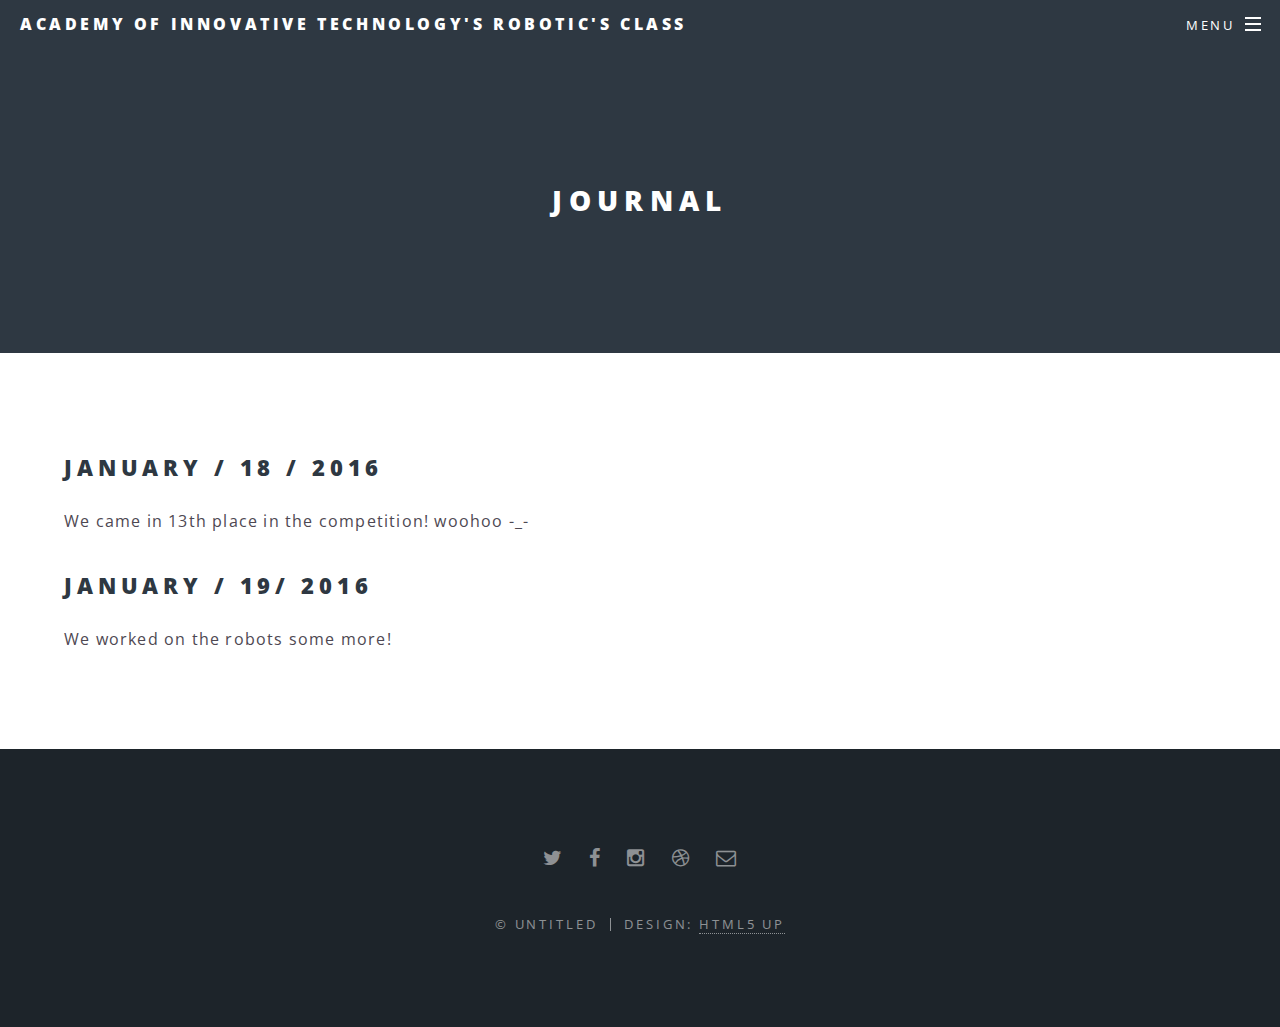
==== commit 0d4b337b: "stuff" ====
--- a/journal.html
+++ b/journal.html
@@ -46,19 +46,11 @@
 						<section class="wrapper style5">
 							<div class="inner">
 								<section>
-									<div class="box alt">
-										<div class="row uniform 50%">
-											<div class="4u"><span class="image fit"><img src="images/pic01.jpg" alt="" /></span></div>
-											<div class="4u"><span class="image fit"><img src="images/pic02.jpg" alt="" /></span></div>
-											<div class="4u"><span class="image fit"><img src="images/pic03.jpg" alt="" /></span></div>
-											<div class="4u"><span class="image fit"><img src="images/pic03.jpg" alt="" /></span></div>
-											<div class="4u"><span class="image fit"><img src="images/pic02.jpg" alt="" /></span></div>
-											<div class="4u"><span class="image fit"><img src="images/pic01.jpg" alt="" /></span></div>
-											<div class="4u"><span class="image fit"><img src="images/pic02.jpg" alt="" /></span></div>
-											<div class="4u"><span class="image fit"><img src="images/pic01.jpg" alt="" /></span></div>
-											<div class="4u"><span class="image fit"><img src="images/pic03.jpg" alt="" /></span></div>
-										</div>
-									</div>
+									<h2>January / 18 / 2016</h2>
+									<p>We came in 13th place in the competition! woohoo -_-</p>
+
+									<h2>January / 19/ 2016</h2>
+									<p>We worked on the robots some more!</p>
 								</section>
 							</div>
 						</section>
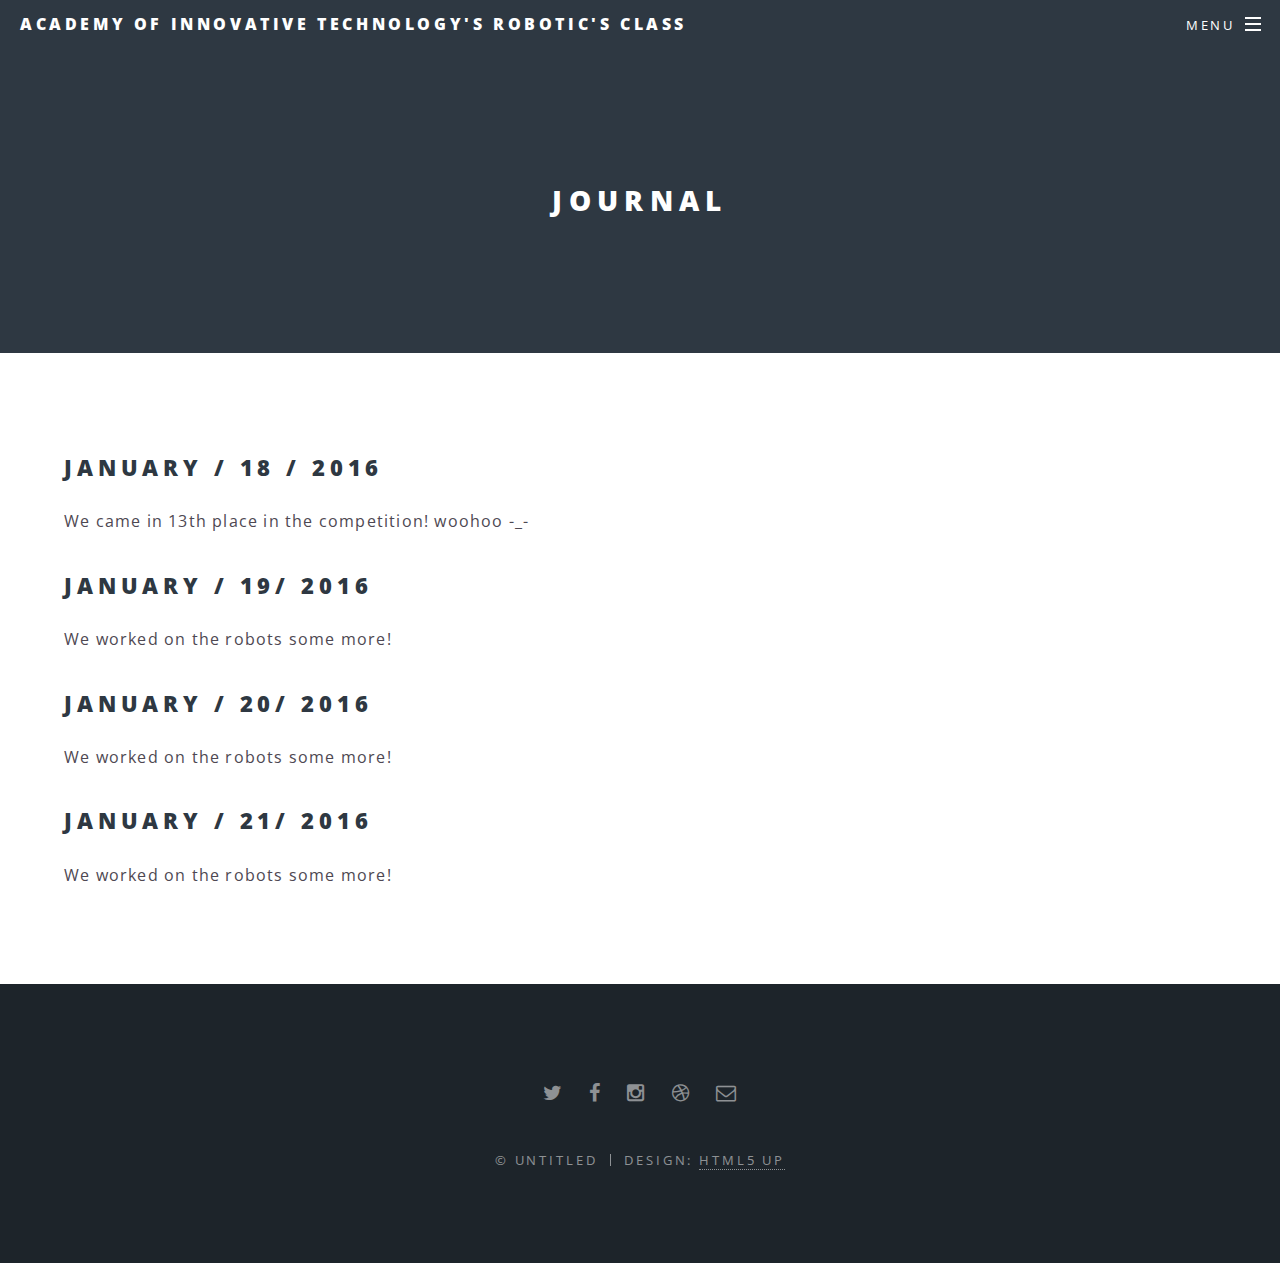
==== commit f0bc9df0: "stuff" ====
--- a/journal.html
+++ b/journal.html
@@ -44,12 +44,18 @@
 							<p></p>
 						</header>
 						<section class="wrapper style5">
-							<div class="inner">
-								<section>
+							<div class="inner" style="postion:center;">
+								<section style="position: center;">
 									<h2>January / 18 / 2016</h2>
 									<p>We came in 13th place in the competition! woohoo -_-</p>
 
 									<h2>January / 19/ 2016</h2>
+									<p>We worked on the robots some more!</p>
+
+									<h2>January / 20/ 2016</h2>
+									<p>We worked on the robots some more!</p>
+
+									<h2>January / 21/ 2016</h2>
 									<p>We worked on the robots some more!</p>
 								</section>
 							</div>
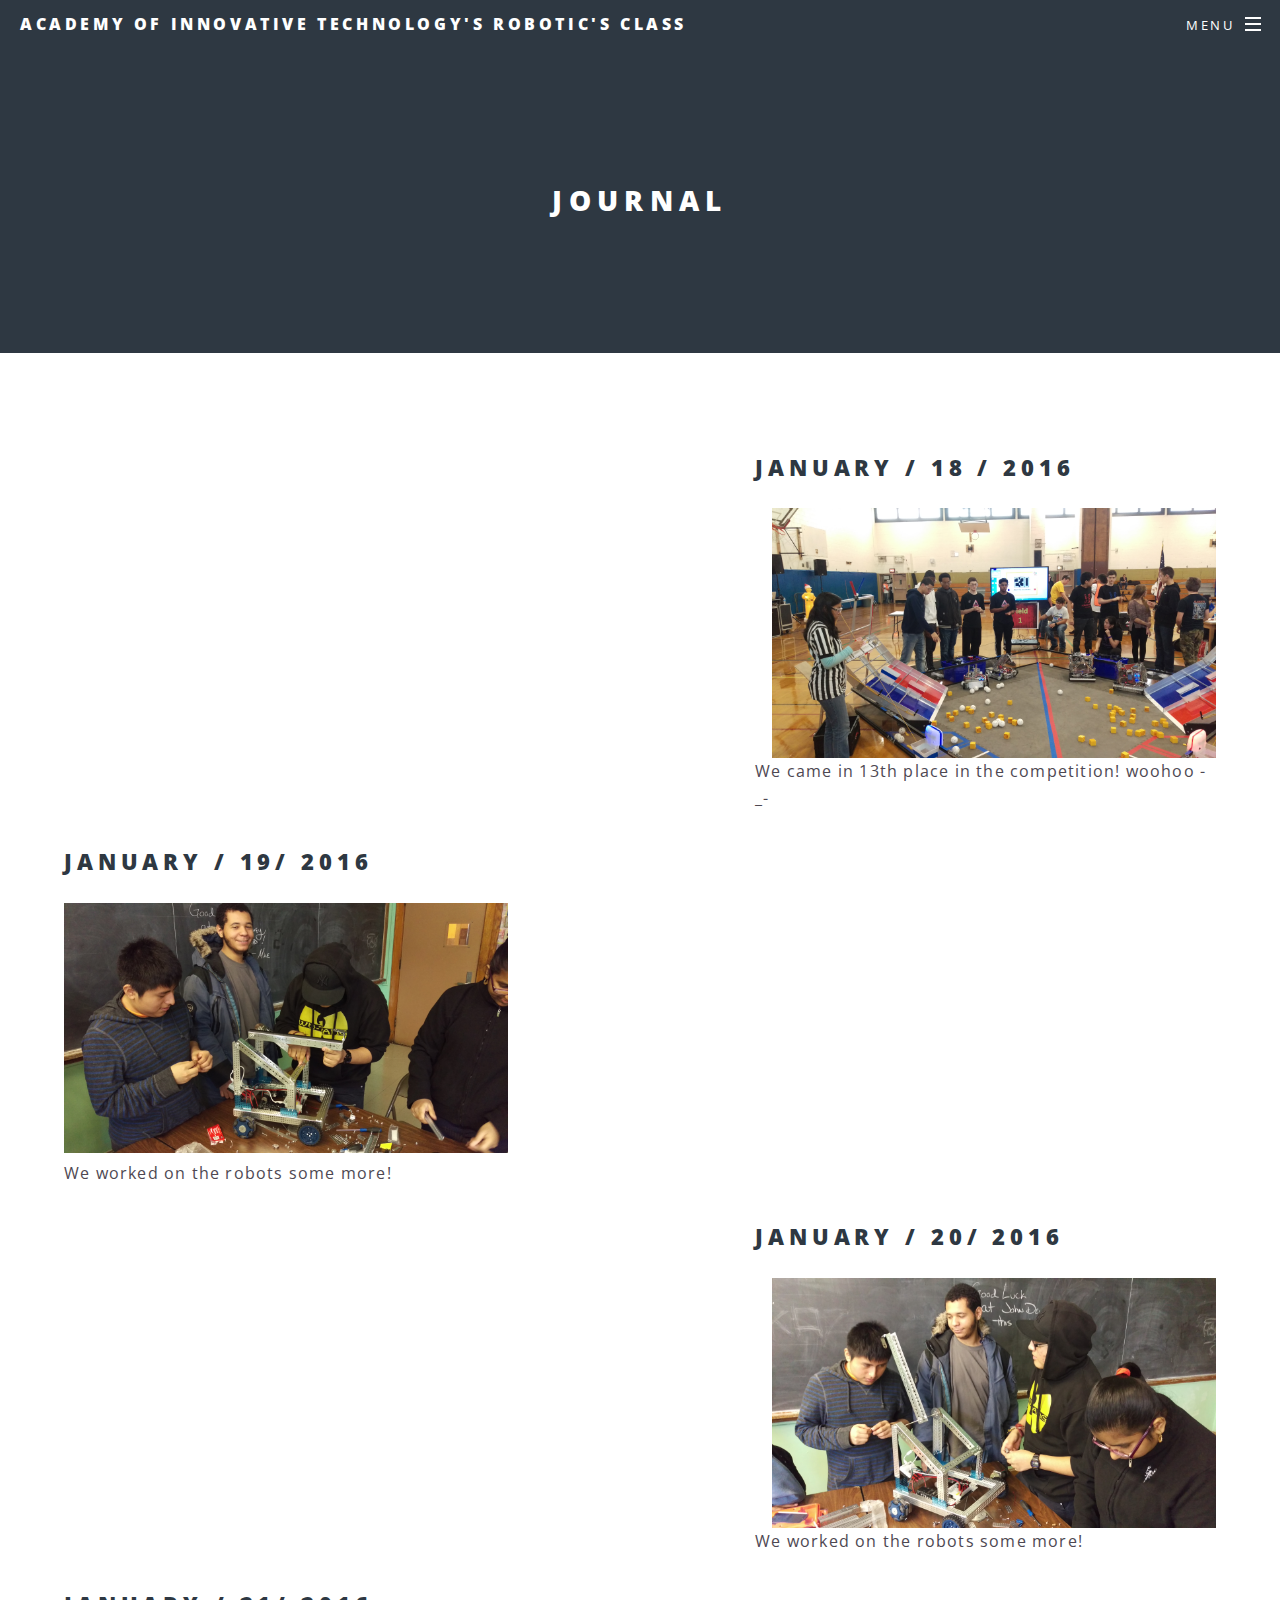
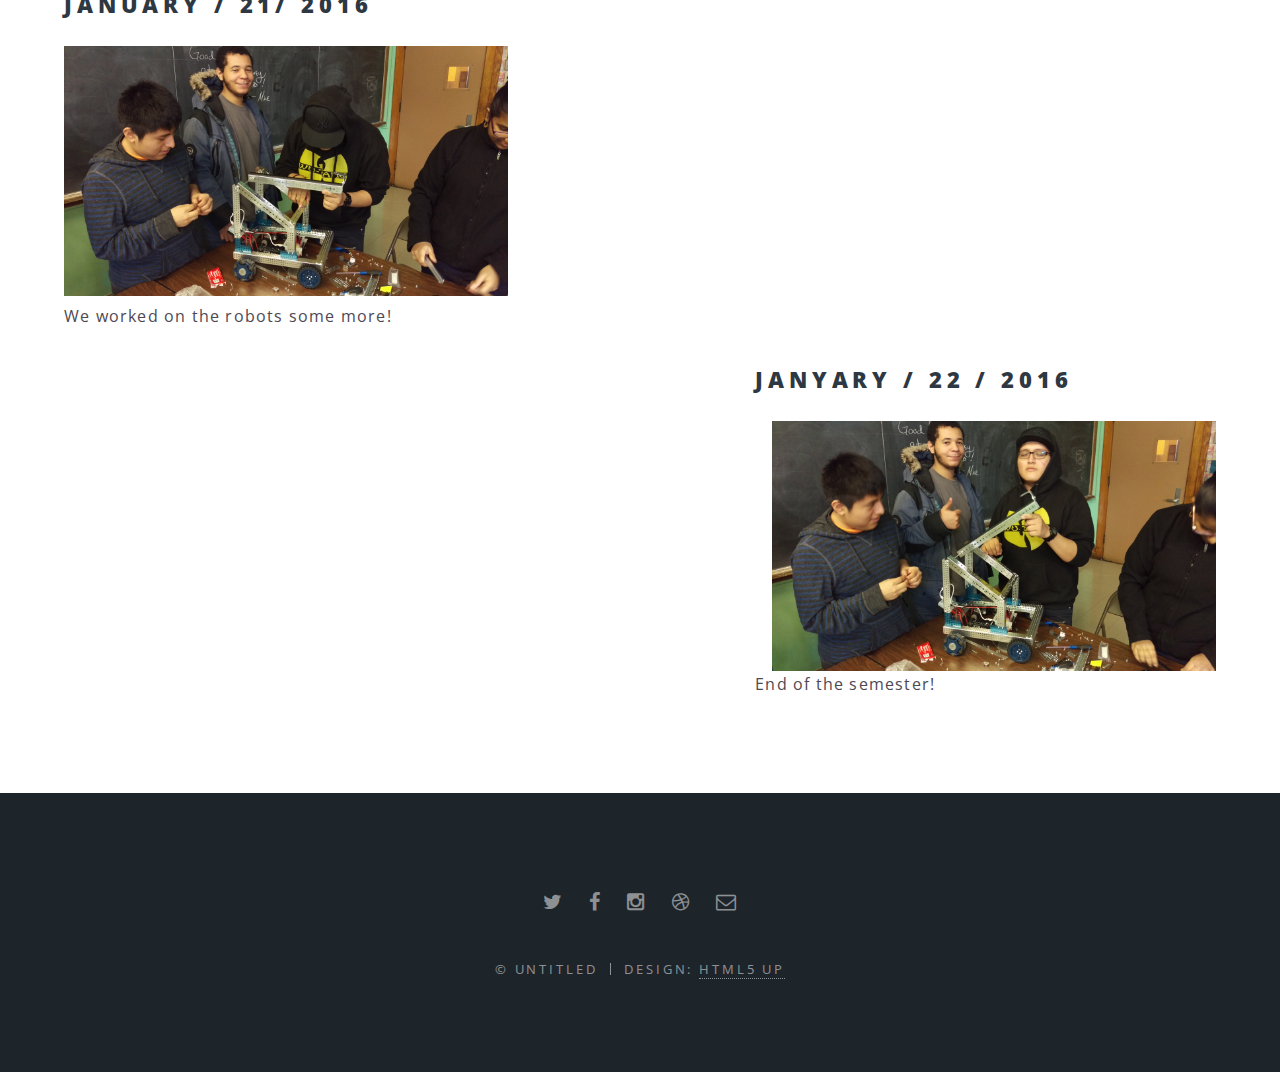
==== commit 7802c001: "Progress with journal" ====
--- a/journal.html
+++ b/journal.html
@@ -44,19 +44,27 @@
 							<p></p>
 						</header>
 						<section class="wrapper style5">
-							<div class="inner" style="postion:center;">
-								<section style="position: center;">
-									<h2>January / 18 / 2016</h2>
-									<p>We came in 13th place in the competition! woohoo -_-</p>
+							<div class="inner">
+								<section>
+									<h2 style="margin-left: 60%">January / 18 / 2016</h2>
+									<img class="journal-img" src="images/IMAG0947.jpg" style="height: 250px; float: right;">
+									<p style="margin-left: 60%; margin-top: 20%">We came in 13th place in the competition! woohoo -_-</p>
 
 									<h2>January / 19/ 2016</h2>
+									<img class="journal-img" src="images/IMAG0906.jpg" style="height: 250px;">
 									<p>We worked on the robots some more!</p>
 
-									<h2>January / 20/ 2016</h2>
+									<h2 style="margin-left: 60%;">January / 20/ 2016</h2>
+									<img class="journal-img" src="images/IMAG0908.jpg" style="height: 250px; float: right;">
+									<p style="margin-left: 60%;">We worked on the robots some more!</p>
+
+									<h2>January / 21/ 2016</h2>
+									<img class="journal-img" src="images/IMAG0906.jpg" style="height: 250px;">
 									<p>We worked on the robots some more!</p>
 
-									<h2>January / 21/ 2016</h2>
-									<p>We worked on the robots some more!</p>
+									<h2 style="margin-lefT: 60%;">Janyary / 22 / 2016</h2>
+									<img class="journal-img" src="images/IMAG0907.jpg" style="height: 250px; float: right;">
+									<p style="margin-left: 60%;">End of the semester!</p>
 								</section>
 							</div>
 						</section>
